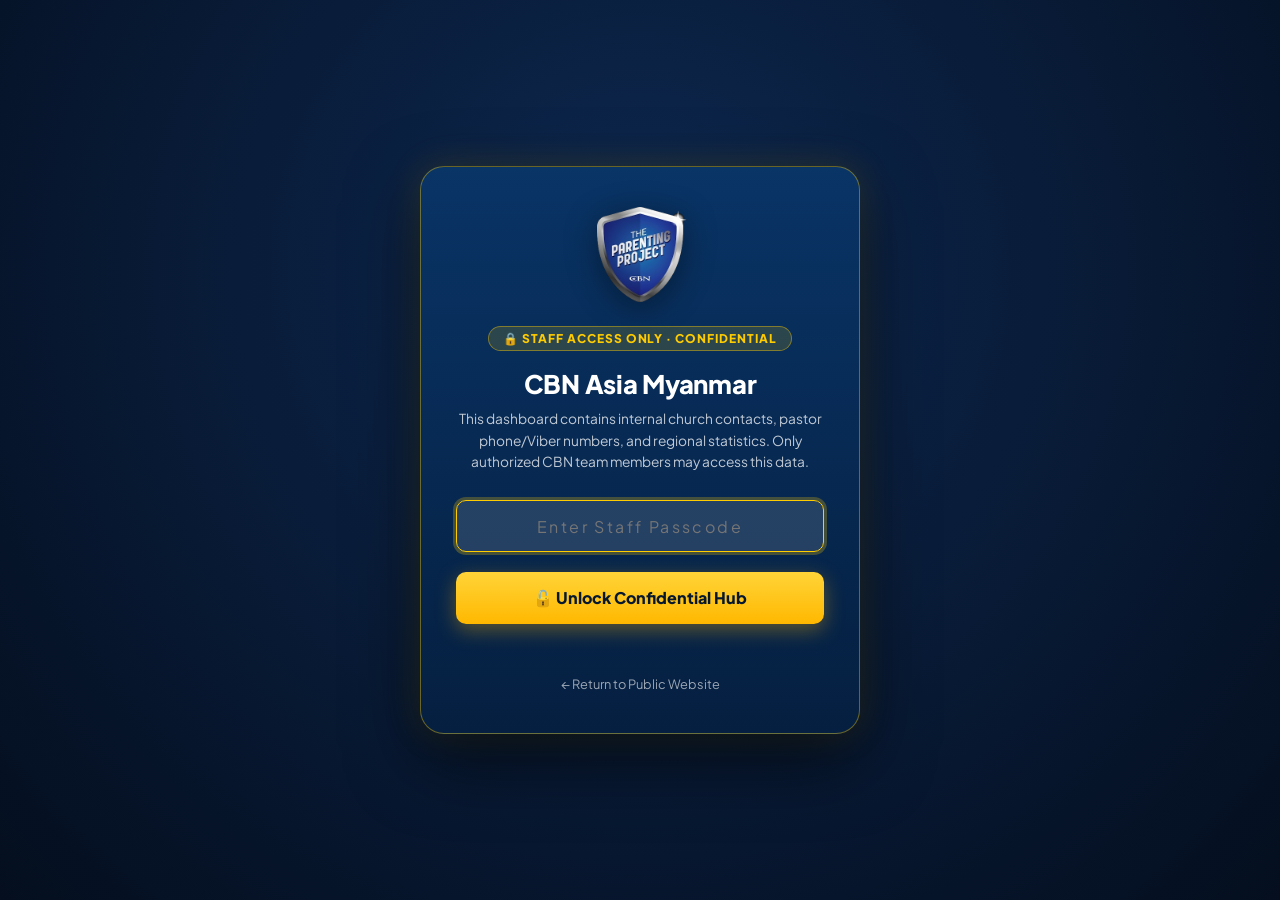
==== admin.html @ 57d32e14 "feat: complete Parenting Project Myanmar portal with in-page admin hub, content upload manager, and " ====
<!DOCTYPE html>
<html lang="en">
<head>
<meta charset="UTF-8"/>
<meta name="viewport" content="width=device-width,initial-scale=1.0"/>
<title>Staff Confidential Hub — The Parenting Project Myanmar</title>
<link rel="preconnect" href="https://fonts.googleapis.com"/>
<link rel="preconnect" href="https://fonts.gstatic.com" crossorigin/>
<link href="https://fonts.googleapis.com/css2?family=Plus+Jakarta+Sans:wght@400;500;600;700;800&family=Noto+Sans+Myanmar:wght@400;500;600;700&display=swap" rel="stylesheet"/>
<style>
*,*::before,*::after{box-sizing:border-box;margin:0;padding:0}
body{
  font-family:'Plus Jakarta Sans','Noto Sans Myanmar',sans-serif;
  background:#051329;
  color:#ffffff;
  min-height:100vh;
  display:flex;
  flex-direction:column;
}

/* =========================================
   STAFF SECURITY LOCK GATE
   ========================================= */
#auth-gate{
  position:fixed;
  inset:0;
  background:radial-gradient(circle at 50% 30%, #0d2850 0%, #040e1e 100%);
  z-index:99999;
  display:flex;
  align-items:center;
  justify-content:center;
  padding:1.5rem;
}
.gate-card{
  background:linear-gradient(180deg, #093466 0%, #051f40 100%);
  border:1px solid rgba(255, 204, 0, 0.4);
  border-radius:24px;
  max-width:440px;
  width:100%;
  padding:2.5rem 2.2rem;
  text-align:center;
  box-shadow:0 25px 70px rgba(0,0,0,0.6), 0 0 35px rgba(255,204,0,0.15);
  color:#fff;
}
.gate-shield{
  width:95px;
  height:auto;
  margin-bottom:1.25rem;
  filter:drop-shadow(0 6px 16px rgba(0,0,0,0.4));
}
.gate-badge{
  display:inline-block;
  background:rgba(255, 204, 0, 0.15);
  color:#ffcc00;
  border:1px solid rgba(255, 204, 0, 0.4);
  padding:4px 14px;
  border-radius:50px;
  font-size:0.75rem;
  font-weight:800;
  letter-spacing:0.08em;
  text-transform:uppercase;
  margin-bottom:1rem;
}
.gate-title{
  font-size:1.6rem;
  font-weight:800;
  margin-bottom:0.5rem;
  letter-spacing:-0.01em;
}
.gate-desc{
  font-size:0.86rem;
  color:rgba(255,255,255,0.75);
  line-height:1.55;
  margin-bottom:1.75rem;
}
.gate-input-wrap{
  position:relative;
  margin-bottom:1.25rem;
}
.gate-input{
  width:100%;
  padding:0.9rem 1.1rem;
  font-size:1rem;
  border-radius:10px;
  border:1.5px solid rgba(255,255,255,0.22);
  background:rgba(255,255,255,0.06);
  color:#fff;
  outline:none;
  text-align:center;
  font-family:inherit;
  letter-spacing:0.15em;
  transition:all .2s ease;
}
.gate-input:focus{
  border-color:#ffcc00;
  background:rgba(255,255,255,0.12);
  box-shadow:0 0 0 3px rgba(255,204,0,0.25);
}
.gate-btn{
  width:100%;
  padding:0.95rem;
  font-size:1rem;
  font-weight:800;
  background:#ffcc00;
  background:linear-gradient(180deg, #ffd438 0%, #ffb800 100%);
  color:#061830;
  border:none;
  border-radius:10px;
  cursor:pointer;
  transition:all .2s ease;
  box-shadow:0 6px 20px rgba(255,184,0,0.35);
  font-family:inherit;
}
.gate-btn:hover{
  background:linear-gradient(180deg, #ffe066 0%, #ffc400 100%);
  transform:translateY(-1.5px);
  box-shadow:0 8px 25px rgba(255,184,0,0.45);
}
.gate-err{
  color:#ff6b6b;
  font-size:0.82rem;
  font-weight:600;
  margin-top:0.85rem;
  min-height:1.2rem;
}
.gate-exit-link{
  display:inline-block;
  margin-top:1.2rem;
  color:rgba(255,255,255,0.6);
  font-size:0.8rem;
  text-decoration:none;
}
.gate-exit-link:hover{
  color:#fff;
  text-decoration:underline;
}

/* =========================================
   PROTECTED ADMIN DASHBOARD CONTENT
   ========================================= */
#admin-content{
  display:none;
  flex-direction:column;
  min-height:100vh;
}
#admin-content.active{
  display:flex;
}

/* Top Header */
.admin-nav{
  background:rgba(10, 37, 64, 0.95);
  backdrop-filter:blur(16px);
  border-bottom:1px solid rgba(255,255,255,0.12);
  padding:1rem 2rem;
  display:flex;
  align-items:center;
  justify-content:space-between;
  position:sticky;
  top:0;
  z-index:100;
}
.brand-left{
  display:flex;
  align-items:center;
  gap:14px;
}
.brand-logo{
  height:44px;
  width:auto;
  filter:drop-shadow(0 4px 10px rgba(0,0,0,0.3));
}
.brand-name{
  font-size:1.15rem;
  font-weight:800;
  letter-spacing:-0.01em;
}
.brand-tag{
  font-size:0.75rem;
  color:#ffcc00;
  text-transform:uppercase;
  letter-spacing:0.06em;
  font-weight:700;
}
.nav-actions{
  display:flex;
  align-items:center;
  gap:12px;
}
.btn{
  display:inline-flex;
  align-items:center;
  gap:8px;
  padding:0.6rem 1.15rem;
  font-size:0.88rem;
  font-weight:700;
  border-radius:8px;
  cursor:pointer;
  text-decoration:none;
  transition:all .2s ease;
  font-family:inherit;
  border:none;
}
.btn-gold{
  background:#ffcc00;
  color:#07162c;
  box-shadow:0 4px 15px rgba(245,168,0,0.3);
}
.btn-gold:hover{
  background:#ffd83b;
  transform:translateY(-1px);
}
.btn-outline{
  background:rgba(255,255,255,0.08);
  border:1px solid rgba(255,255,255,0.22);
  color:#fff;
}
.btn-outline:hover{
  background:rgba(255,255,255,0.15);
  border-color:#fff;
}
.btn-lock{
  background:rgba(255, 60, 60, 0.15);
  border:1px solid rgba(255, 60, 60, 0.4);
  color:#ff8585;
}
.btn-lock:hover{
  background:rgba(255, 60, 60, 0.3);
  color:#fff;
}

/* Security Notice Bar */
.confidential-bar{
  background:rgba(255, 193, 7, 0.08);
  border-bottom:1px solid rgba(255, 193, 7, 0.2);
  padding:0.6rem 2rem;
  font-size:0.8rem;
  color:#ffe082;
  display:flex;
  align-items:center;
  justify-content:space-between;
}

/* Container */
.main-wrap{
  flex:1;
  max-width:1440px;
  width:100%;
  margin:0 auto;
  padding:2rem;
}

/* KPI Banner */
.kpi-grid{
  display:grid;
  grid-template-columns:repeat(auto-fit, minmax(240px, 1fr));
  gap:1.25rem;
  margin-bottom:2rem;
}
.kpi-card{
  background:linear-gradient(180deg, rgba(14, 46, 85, 0.7) 0%, rgba(9, 32, 60, 0.85) 100%);
  border:1px solid rgba(255,255,255,0.14);
  border-radius:16px;
  padding:1.4rem 1.6rem;
  box-shadow:0 12px 30px rgba(0,0,0,0.25);
  position:relative;
  overflow:hidden;
}
.kpi-card::before{
  content:'';
  position:absolute;
  top:0;
  left:0;
  right:0;
  height:3px;
  background:linear-gradient(90deg, #ffcc00, #ff9000);
}
.kpi-lbl{
  font-size:0.82rem;
  color:rgba(255,255,255,0.7);
  font-weight:700;
  text-transform:uppercase;
  letter-spacing:0.04em;
  margin-bottom:0.4rem;
}
.kpi-val{
  font-size:2.2rem;
  font-weight:800;
  color:#fff;
  line-height:1.1;
}
.kpi-sub{
  font-size:0.8rem;
  color:#4cd964;
  margin-top:0.4rem;
  font-weight:600;
}

/* Table Toolbar */
.toolbar{
  background:rgba(14, 46, 85, 0.45);
  border:1px solid rgba(255,255,255,0.12);
  border-radius:14px;
  padding:1rem 1.25rem;
  display:flex;
  flex-wrap:wrap;
  align-items:center;
  justify-content:space-between;
  gap:1rem;
  margin-bottom:1.25rem;
}
.search-box{
  display:flex;
  align-items:center;
  gap:10px;
  background:rgba(255,255,255,0.08);
  border:1px solid rgba(255,255,255,0.18);
  border-radius:8px;
  padding:0.5rem 1rem;
  flex:1;
  min-width:280px;
  max-width:420px;
}
.search-box input{
  background:none;
  border:none;
  outline:none;
  color:#fff;
  font-size:0.9rem;
  width:100%;
  font-family:inherit;
}
.search-box input::placeholder{
  color:rgba(255,255,255,0.5);
}
.filter-select{
  background:#092b58;
  border:1px solid rgba(255,255,255,0.22);
  color:#fff;
  padding:0.55rem 1rem;
  border-radius:8px;
  font-size:0.88rem;
  font-family:inherit;
  outline:none;
}

/* Data Table */
.table-wrap{
  background:rgba(10, 35, 64, 0.6);
  border:1px solid rgba(255,255,255,0.14);
  border-radius:16px;
  overflow-x:auto;
  box-shadow:0 15px 40px rgba(0,0,0,0.3);
}
table{
  width:100%;
  border-collapse:collapse;
  text-align:left;
  font-size:0.88rem;
}
th{
  background:#071d37;
  color:#ffcc00;
  font-weight:700;
  padding:1rem 1.15rem;
  border-bottom:1px solid rgba(255,255,255,0.14);
  white-space:nowrap;
  font-size:0.8rem;
  text-transform:uppercase;
  letter-spacing:0.04em;
}
td{
  padding:0.95rem 1.15rem;
  border-bottom:1px solid rgba(255,255,255,0.08);
  color:rgba(255,255,255,0.9);
  vertical-align:middle;
}
tr:hover td{
  background:rgba(255,255,255,0.04);
}
.badge{
  display:inline-block;
  padding:4px 10px;
  border-radius:50px;
  font-size:0.75rem;
  font-weight:700;
  white-space:nowrap;
}
.badge-verified{
  background:rgba(76, 217, 100, 0.18);
  color:#4cd964;
  border:1px solid rgba(76, 217, 100, 0.4);
}
.badge-viber{
  background:rgba(115, 96, 242, 0.2);
  color:#b7aaff;
  border:1px solid rgba(115, 96, 242, 0.45);
}
.badge-scheduled{
  background:rgba(0, 163, 224, 0.2);
  color:#00c0f7;
  border:1px solid rgba(0, 163, 224, 0.4);
}
.badge-new{
  background:rgba(255, 149, 0, 0.18);
  color:#ffa21f;
  border:1px solid rgba(255, 149, 0, 0.4);
}
.badge-granted{
  background:rgba(40, 167, 69, 0.25);
  color:#2ecc71;
  border:1px solid rgba(46, 204, 113, 0.5);
  font-weight:800;
}
.badge-pending{
  background:rgba(255, 193, 7, 0.2);
  color:#ffc107;
  border:1px solid rgba(255, 193, 7, 0.45);
  font-weight:700;
}
.btn-xs{
  padding:4px 10px;
  font-size:0.75rem;
  font-weight:700;
  border-radius:6px;
  cursor:pointer;
  border:none;
  transition:all .2s ease;
  font-family:inherit;
}
.btn-grant{
  background:linear-gradient(180deg, #2ecc71 0%, #27ae60 100%);
  color:#fff;
  box-shadow:0 2px 8px rgba(46, 204, 113, 0.35);
}
.btn-grant:hover{
  background:linear-gradient(180deg, #34d677 0%, #2ecc71 100%);
  transform:scale(1.05);
}
.btn-revoke{
  background:rgba(231, 76, 60, 0.2);
  color:#ff7675;
  border:1px solid rgba(231, 76, 60, 0.5);
}
.btn-revoke:hover{
  background:rgba(231, 76, 60, 0.4);
  color:#fff;
  transform:scale(1.05);
}
/* Admin Tabs */
.admin-tabs{
  display:flex;
  gap:12px;
  margin-bottom:1.75rem;
  border-bottom:1px solid rgba(255,255,255,0.12);
  padding-bottom:0.75rem;
}
.admin-tab{
  background:rgba(255,255,255,0.06);
  border:1px solid rgba(255,255,255,0.14);
  color:rgba(255,255,255,0.7);
  padding:0.75rem 1.4rem;
  border-radius:10px;
  font-size:0.95rem;
  font-weight:700;
  cursor:pointer;
  transition:all .2s ease;
  font-family:inherit;
}
.admin-tab:hover{
  background:rgba(255,255,255,0.12);
  color:#fff;
}
.admin-tab.active{
  background:#ffcc00;
  color:#061830;
  border-color:#ffcc00;
  box-shadow:0 4px 15px rgba(255, 204, 0, 0.3);
}
/* Content Rule Cards */
.content-grid{
  display:grid;
  grid-template-columns:repeat(auto-fill, minmax(360px, 1fr));
  gap:1.25rem;
}
.content-card{
  background:linear-gradient(180deg, rgba(14, 46, 85, 0.75) 0%, rgba(9, 32, 60, 0.9) 100%);
  border:1px solid rgba(255,255,255,0.14);
  border-radius:14px;
  padding:1.25rem;
  box-shadow:0 8px 25px rgba(0,0,0,0.25);
  display:flex;
  flex-direction:column;
  justify-content:space-between;
}
.content-card-top{
  display:flex;
  align-items:flex-start;
  justify-content:space-between;
  margin-bottom:0.75rem;
}
.content-card-num{
  background:#ffcc00;
  color:#061830;
  font-weight:800;
  font-size:0.75rem;
  padding:3px 8px;
  border-radius:5px;
}
.content-card-title{
  font-size:1.05rem;
  font-weight:700;
  margin-bottom:0.35rem;
}
.content-card-my{
  font-size:0.85rem;
  color:rgba(255,255,255,0.7);
  margin-bottom:1rem;
  line-height:1.4;
}
.rule-select{
  width:100%;
  padding:0.6rem 0.8rem;
  background:#051a36;
  border:1.5px solid rgba(255,255,255,0.2);
  border-radius:8px;
  color:#fff;
  font-weight:600;
  font-size:0.88rem;
  margin-bottom:0.75rem;
  font-family:inherit;
  outline:none;
}
.rule-select:focus{
  border-color:#ffcc00;
}
.btn-save-rule{
  width:100%;
  padding:0.6rem;
  background:rgba(255,255,255,0.1);
  border:1px solid rgba(255,255,255,0.25);
  color:#fff;
  font-weight:700;
  font-size:0.82rem;
  border-radius:8px;
  cursor:pointer;
  transition:all .2s ease;
}
.btn-save-rule:hover{
  background:#ffcc00;
  color:#061830;
  border-color:#ffcc00;
}
.admin-toast{
  position:fixed;
  bottom:24px;
  right:24px;
  background:#093466;
  border:1px solid #ffcc00;
  color:#fff;
  padding:12px 20px;
  border-radius:10px;
  box-shadow:0 10px 30px rgba(0,0,0,0.5);
  z-index:999999;
  font-size:0.9rem;
  font-weight:600;
  opacity:0;
  pointer-events:none;
  transition:opacity .25s ease;
}
.admin-toast.show{
  opacity:1;
  pointer-events:auto;
}
.viber-link{
  display:inline-flex;
  align-items:center;
  gap:5px;
  color:#c7baff;
  text-decoration:none;
  font-weight:600;
}
.viber-link:hover{
  text-decoration:underline;
  color:#fff;
}
</style>
</head>
<body>

<!-- STAFF LOCK GATE -->
<div id="auth-gate">
  <div class="gate-card">
    <img src="official_logo.png" alt="The Parenting Project Shield Logo" class="gate-shield"/>
    <div>
      <span class="gate-badge">🔒 Staff Access Only · Confidential</span>
    </div>
    <h1 class="gate-title">CBN Asia Myanmar</h1>
    <p class="gate-desc">
      This dashboard contains internal church contacts, pastor phone/Viber numbers, and regional statistics. Only authorized CBN team members may access this data.
    </p>

    <form onsubmit="handleStaffLogin(event)">
      <div class="gate-input-wrap">
        <input type="password" id="staff-passcode" class="gate-input" placeholder="Enter Staff Passcode" required autocomplete="current-password" autofocus/>
      </div>
      <button type="submit" class="gate-btn" id="gate-btn">
        <span>🔓 Unlock Confidential Hub</span>
      </button>
      <div class="gate-err" id="gate-err"></div>
    </form>

    <a href="index.html" class="gate-exit-link">← Return to Public Website</a>
  </div>
</div>

<!-- PROTECTED CONTENT -->
<div id="admin-content">
  <header class="admin-nav">
    <div class="brand-left">
      <img src="official_logo.png" alt="The Parenting Project Logo" class="brand-logo"/>
      <div>
        <div class="brand-name">The Parenting Project · Myanmar</div>
        <div class="brand-tag">🔒 Internal Staff Facilitator Registry & Analytics</div>
      </div>
    </div>
    <div class="nav-actions">
      <a id="btn-dl-excel" href="The_Parenting_Project_Myanmar_Database.xlsx" class="btn btn-gold" download>
        <span>📥 Download Excel (.xlsx)</span>
      </a>
      <a id="btn-dl-csv" href="/api/registrations.csv" class="btn btn-outline" download="The_Parenting_Project_Myanmar_Confidential.csv">
        <span>📄 Download CSV</span>
      </a>
      <button type="button" class="btn btn-lock" onclick="staffLogout()">
        <span>🔒 Lock & Exit</span>
      </button>
    </div>
  </header>

  <div class="confidential-bar">
    <span>🛡️ <strong>CONFIDENTIAL MINISTRY DATA:</strong> For CBN Asia Myanmar internal coordination only. Do not share publicly.</span>
    <span id="current-user-tag">Session Active (CBN Staff)</span>
  </div>

  <main class="main-wrap">

    <!-- KPI Banner -->
    <section class="kpi-grid">
      <div class="kpi-card">
        <div class="kpi-lbl">Total Partner Churches</div>
        <div class="kpi-val" id="kpi-churches">--</div>
        <div class="kpi-sub">Across 10 Myanmar States & Regions</div>
      </div>
      <div class="kpi-card">
        <div class="kpi-lbl">Estimated Families Reach</div>
        <div class="kpi-val" id="kpi-families">--</div>
        <div class="kpi-sub">Curriculum materials prepared</div>
      </div>
      <div class="kpi-card">
        <div class="kpi-lbl">Viber Outreach Status</div>
        <div class="kpi-val" id="kpi-viber">--</div>
        <div class="kpi-sub">Active direct coordinator connections</div>
      </div>
      <div class="kpi-card">
        <div class="kpi-lbl">Active Curriculum Modules</div>
        <div class="kpi-val">11 Modules</div>
        <div class="kpi-sub">Burmese video lessons + guidebooks</div>
      </div>
    </section>

    <!-- Admin Navigation Tabs -->
    <div class="admin-tabs">
      <button class="admin-tab active" id="tab-users-btn" onclick="switchAdminTab('users')">
        👥 Church Registrations & Video Privileges
      </button>
      <button class="admin-tab" id="tab-content-btn" onclick="switchAdminTab('content')">
        🎬 Video Curriculum Access Rules (Paywall / Grant System)
      </button>
    </div>

    <!-- USERS & REGISTRATIONS VIEW -->
    <div id="users-tab-view">
      <!-- Table Toolbar -->
      <div class="toolbar">
        <div class="search-box">
          <svg style="width:18px;height:18px;fill:rgba(255,255,255,0.6)" viewBox="0 0 24 24"><path d="M15.5 14h-.79l-.28-.27A6.471 6.471 0 0 0 16 9.5 6.5 6.5 0 1 0 9.5 16c1.61 0 3.09-.59 4.23-1.57l.27.28v.79l5 4.99L20.49 19l-4.99-5zm-6 0C7.01 14 5 11.99 5 9.5S7.01 5 9.5 5 14 7.01 14 9.5 11.99 14 9.5 14z"/></svg>
          <input type="text" id="search-input" placeholder="Search by church, pastor, township, or Viber number..." oninput="filterData()"/>
        </div>

        <div style="display:flex;gap:10px">
          <select id="region-filter" class="filter-select" onchange="filterData()">
            <option value="">All Regions / States</option>
            <option value="Yangon">Yangon</option>
            <option value="Mandalay">Mandalay</option>
            <option value="Shan">Shan State</option>
            <option value="Chin">Chin State</option>
            <option value="Kachin">Kachin State</option>
            <option value="Ayeyarwady">Ayeyarwady</option>
            <option value="Sagaing">Sagaing</option>
            <option value="Bago">Bago</option>
            <option value="Kayin">Kayin State</option>
            <option value="Mon">Mon State</option>
          </select>

          <select id="status-filter" class="filter-select" onchange="filterData()">
            <option value="">All Statuses</option>
            <option value="Verified">Verified</option>
            <option value="Contacted via Viber">Contacted via Viber</option>
            <option value="Training Scheduled">Training Scheduled</option>
            <option value="New Registration">New Registration</option>
          </select>

          <select id="access-filter" class="filter-select" onchange="filterData()">
            <option value="">All Video Privileges</option>
            <option value="granted">Full Video Access</option>
            <option value="pending">Restricted Access</option>
          </select>
        </div>
      </div>

      <!-- Data Table -->
      <div class="table-wrap">
        <table>
          <thead>
            <tr>
              <th>Reg ID</th>
              <th>Date</th>
              <th>Church / School Name</th>
              <th>Region</th>
              <th>City / Township</th>
              <th>Denomination</th>
              <th>Lead Pastor / Coordinator</th>
              <th>Official Email</th>
              <th>Phone / Viber</th>
              <th>Families</th>
              <th>Status</th>
              <th>Video Access</th>
            </tr>
          </thead>
          <tbody id="table-body">
            <!-- Populated by JS -->
          </tbody>
        </table>
      </div>
    </div>

    <!-- CONTENT ACCESS RULES VIEW -->
    <div id="content-tab-view" style="display:none">
      <div style="background:rgba(14, 46, 85, 0.55);border:1px solid rgba(255,204,0,0.3);border-radius:14px;padding:1.4rem;margin-bottom:1.5rem">
        <h2 style="font-size:1.25rem;font-weight:800;color:#ffcc00;margin-bottom:0.4rem">🎬 Curriculum Movie Permission Controls</h2>
        <p style="font-size:0.88rem;color:rgba(255,255,255,0.8);line-height:1.5">
          Configure which video modules can be watched freely as public samples, and which require explicit Admin Approval (Paywall/Grant System). Users who are not granted access will see a locked gate requiring CBN partnership verification.
        </p>
      </div>

      <div id="content-rules-grid" class="content-grid">
        <!-- Populated by JS -->
      </div>
    </div>

  </main>
</div>

<!-- Floating Toast -->
<div id="admin-toast" class="admin-toast"></div>

<script>
let allData = [];
let contentRules = {};
let staffToken = sessionStorage.getItem('cbn_staff_pass') || '';
let currentTab = 'users';

function showToast(msg, isSuccess = true) {
  const toast = document.getElementById('admin-toast');
  toast.innerHTML = (isSuccess ? '✅ ' : '⚠️ ') + msg;
  toast.style.borderColor = isSuccess ? '#ffcc00' : '#ff6b6b';
  toast.classList.add('show');
  setTimeout(() => toast.classList.remove('show'), 3500);
}

function switchAdminTab(tab) {
  currentTab = tab;
  document.getElementById('tab-users-btn').classList.toggle('active', tab === 'users');
  document.getElementById('tab-content-btn').classList.toggle('active', tab === 'content');
  document.getElementById('users-tab-view').style.display = tab === 'users' ? 'block' : 'none';
  document.getElementById('content-tab-view').style.display = tab === 'content' ? 'block' : 'none';

  if (tab === 'content') {
    loadContentRules();
  }
}

async function handleStaffLogin(e) {
  if (e) e.preventDefault();
  const input = document.getElementById('staff-passcode');
  const err = document.getElementById('gate-err');
  const btn = document.getElementById('gate-btn');
  const code = input.value.trim();

  err.textContent = '';
  btn.disabled = true;
  btn.innerHTML = '<span>Verifying credentials...</span>';

  try {
    const res = await fetch('/api/admin-auth', {
      method: 'POST',
      headers: { 'Content-Type': 'application/json' },
      body: JSON.stringify({ passcode: code })
    });

    const data = await res.json();
    if (res.ok && data.token) {
      staffToken = data.token;
      sessionStorage.setItem('cbn_staff_pass', staffToken);
      unlockDashboard();
    } else {
      err.textContent = '❌ ' + (data.error || 'Incorrect passcode. Access Denied.');
      input.value = '';
      input.focus();
    }
  } catch (errNet) {
    err.textContent = '⚠️ Network error communicating with secure server.';
  } finally {
    btn.disabled = false;
    btn.innerHTML = '<span>🔓 Unlock Confidential Hub</span>';
  }
}

function unlockDashboard() {
  document.getElementById('auth-gate').style.display = 'none';
  const content = document.getElementById('admin-content');
  content.classList.add('active');

  // Update secure download links
  const dlExcel = document.getElementById('btn-dl-excel');
  if (dlExcel) dlExcel.href = `The_Parenting_Project_Myanmar_Database.xlsx?key=${encodeURIComponent(staffToken)}`;
  const dlCsv = document.getElementById('btn-dl-csv');
  if (dlCsv) dlCsv.href = `/api/registrations.csv?key=${encodeURIComponent(staffToken)}`;

  loadData();
  loadContentRules();
}

function staffLogout() {
  sessionStorage.removeItem('cbn_staff_pass');
  staffToken = '';
  document.cookie = 'staff_auth=; Max-Age=0; path=/;';
  window.location.reload();
}

async function loadData() {
  try {
    const res = await fetch('/api/registrations.json', {
      headers: { 'X-Staff-Auth': staffToken }
    });
    if (!res.ok) {
      if (res.status === 403) {
        staffLogout();
        return;
      }
      throw new Error('HTTP ' + res.status);
    }
    allData = await res.json();
    renderKPIs(allData);
    renderTable(allData);
  } catch(e) {
    console.error("Fetch error:", e);
    const tbody = document.getElementById('table-body');
    tbody.innerHTML = `<tr><td colspan="12" style="text-align:center;padding:2rem;color:#ff8585">Error loading confidential data: ${e.message}</td></tr>`;
  }
}

async function loadContentRules() {
  try {
    const res = await fetch('/api/content-rules');
    if (res.ok) {
      contentRules = await res.json();
      renderContentRules();
    }
  } catch(e) {
    console.error("Content rules error:", e);
  }
}

function renderKPIs(list) {
  document.getElementById('kpi-churches').textContent = list.length + " Churches";
  let viberCount = list.filter(x => x.status && (x.status.includes('Viber') || x.status.includes('Verified'))).length;
  document.getElementById('kpi-viber').textContent = (viberCount || Math.round(list.length * 0.7)) + " Connected";
  document.getElementById('kpi-families').textContent = (list.length * 35) + "+ Families";
}

function renderTable(list) {
  const tbody = document.getElementById('table-body');
  if (!list.length) {
    tbody.innerHTML = `<tr><td colspan="12" style="text-align:center;padding:2rem;color:rgba(255,255,255,0.6)">No churches found matching search criteria.</td></tr>`;
    return;
  }

  tbody.innerHTML = list.map(item => {
    let badgeClass = 'badge-new';
    if (item.status && item.status.includes('Verified')) badgeClass = 'badge-verified';
    else if (item.status === 'Contacted via Viber') badgeClass = 'badge-viber';
    else if (item.status === 'Training Scheduled') badgeClass = 'badge-scheduled';

    const cleanPhone = (item.phone || '').replace(/[^0-9+]/g, '');
    const isGranted = !!item.isGranted;

    return `
      <tr>
        <td style="font-weight:700;color:#ffcc00">${item.regId}</td>
        <td style="white-space:nowrap;font-size:0.8rem;color:rgba(255,255,255,0.7)">${item.timestamp}</td>
        <td>
          <strong>${item.churchName}</strong>
          <div style="font-size:0.75rem;color:rgba(255,255,255,0.5)">${item.denom || ''}</div>
        </td>
        <td><span style="background:rgba(255,255,255,0.08);padding:3px 8px;border-radius:4px;font-size:0.8rem">${item.region}</span></td>
        <td>${item.city}</td>
        <td>👤 <strong>${item.coordName}</strong></td>
        <td><a href="mailto:${item.email}" style="color:#64b5f6;text-decoration:none">${item.email}</a></td>
        <td>
          <a href="viber://chat?number=${encodeURIComponent(cleanPhone)}" class="viber-link" title="Open Viber Chat">
            <span>💬</span>
            <span>${item.phone}</span>
          </a>
        </td>
        <td style="white-space:nowrap">${item.fam}</td>
        <td><span class="badge ${badgeClass}">${item.status}</span></td>
        <td style="white-space:nowrap">
          ${isGranted 
            ? `<div style="display:flex;align-items:center;gap:6px">
                 <span class="badge badge-granted">🟢 Granted</span>
                 <button type="button" class="btn-xs btn-revoke" onclick="toggleUserAccess('${encodeURIComponent(item.email)}', false)">Revoke</button>
               </div>`
            : `<div style="display:flex;align-items:center;gap:6px">
                 <span class="badge badge-pending">⏳ Restricted</span>
                 <button type="button" class="btn-xs btn-grant" onclick="toggleUserAccess('${encodeURIComponent(item.email)}', true)">Grant Full</button>
               </div>`
          }
        </td>
      </tr>
    `;
  }).join('');
}

async function toggleUserAccess(encodedEmail, grant) {
  const email = decodeURIComponent(encodedEmail);
  try {
    const res = await fetch('/api/admin/toggle-user-access', {
      method: 'POST',
      headers: {
        'Content-Type': 'application/json',
        'X-Staff-Auth': staffToken
      },
      body: JSON.stringify({ email: email, grant: grant })
    });
    const data = await res.json();
    if (res.ok) {
      showToast(`${grant ? 'Granted Full Access' : 'Revoked Access'} for ${email}`);
      loadData();
    } else {
      showToast(data.error || 'Failed to update access', false);
    }
  } catch(e) {
    showToast('Network error: ' + e.message, false);
  }
}

function renderContentRules() {
  const grid = document.getElementById('content-rules-grid');
  if (!grid) return;

  const modules = Object.keys(contentRules).sort((a,b) => parseInt(a) - parseInt(b));
  grid.innerHTML = modules.map(id => {
    const item = contentRules[id];
    const isFree = item.access === 'free';
    return `
      <div class="content-card">
        <div>
          <div class="content-card-top">
            <span class="content-card-num">Module ${id}</span>
            <span class="badge ${isFree ? 'badge-verified' : 'badge-granted'}">${isFree ? '🌐 Public Free Preview' : '🔒 Admin-Granted Only'}</span>
          </div>
          <div class="content-card-title">${item.title}</div>
          <div class="content-card-my">${item.myTitle}</div>
        </div>
        <div>
          <label style="display:block;font-size:0.75rem;color:rgba(255,255,255,0.6);margin-bottom:6px;font-weight:700;text-transform:uppercase">Access Requirement</label>
          <select id="rule-select-${id}" class="rule-select">
            <option value="free" ${isFree ? 'selected' : ''}>🌐 Free Sample (Anyone can watch)</option>
            <option value="granted" ${!isFree ? 'selected' : ''}>🔒 Admin-Granted Partner Churches Only</option>
          </select>
          <button type="button" class="btn-save-rule" onclick="saveContentRule('${id}')">💾 Save Module ${id} Rule</button>
        </div>
      </div>
    `;
  }).join('');
}

async function saveContentRule(id) {
  const select = document.getElementById(`rule-select-${id}`);
  const access = select.value;
  try {
    const res = await fetch('/api/admin/update-content-rule', {
      method: 'POST',
      headers: {
        'Content-Type': 'application/json',
        'X-Staff-Auth': staffToken
      },
      body: JSON.stringify({ moduleId: id, access: access })
    });
    const data = await res.json();
    if (res.ok) {
      showToast(`Module ${id} access set to: ${access.toUpperCase()}`);
      loadContentRules();
    } else {
      showToast(data.error || 'Failed to update rule', false);
    }
  } catch(e) {
    showToast('Network error: ' + e.message, false);
  }
}

function filterData() {
  const q = document.getElementById('search-input').value.toLowerCase();
  const reg = document.getElementById('region-filter').value;
  const stat = document.getElementById('status-filter').value;
  const acc = document.getElementById('access-filter').value;

  const filtered = allData.filter(item => {
    const mQ = !q || 
      item.churchName.toLowerCase().includes(q) ||
      item.coordName.toLowerCase().includes(q) ||
      item.city.toLowerCase().includes(q) ||
      item.phone.toLowerCase().includes(q);
    const mReg = !reg || item.region === reg;
    const mStat = !stat || (item.status && item.status.includes(stat));
    const mAcc = !acc || (acc === 'granted' ? !!item.isGranted : !item.isGranted);
    return mQ && mReg && mStat && mAcc;
  });

  renderTable(filtered);
}

// Auto-check if already unlocked this session
document.addEventListener('DOMContentLoaded', () => {
  if (staffToken) {
    unlockDashboard();
  }
});
</script>
</body>
</html>
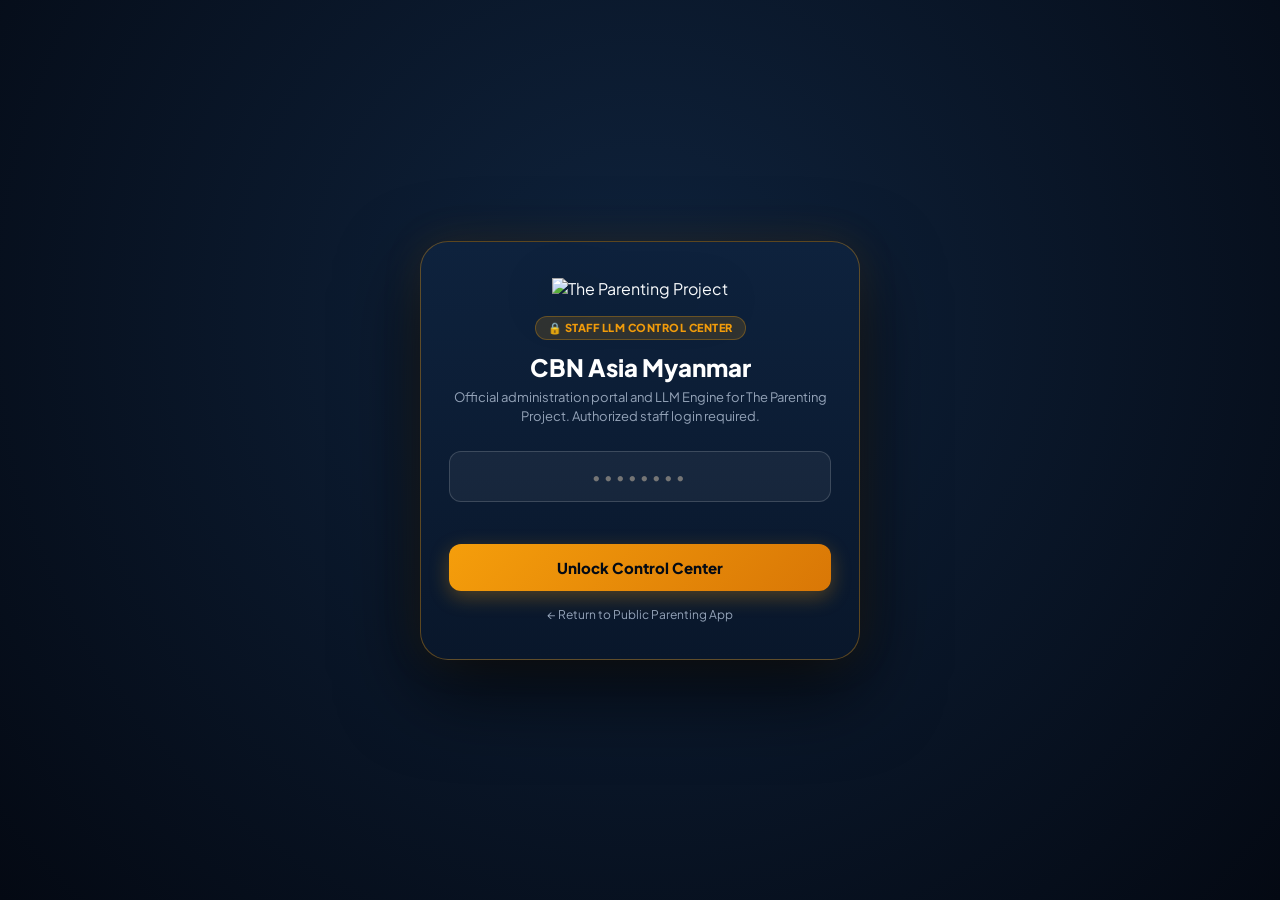
==== commit 263ce015: "feat: add Event Announcement slot to LLM Engine and Admin Control Center with live sync" ====
--- a/admin.html
+++ b/admin.html
@@ -2,1051 +2,2187 @@
 <html lang="en">
 <head>
 <meta charset="UTF-8"/>
-<meta name="viewport" content="width=device-width,initial-scale=1.0"/>
-<title>Staff Confidential Hub — The Parenting Project Myanmar</title>
+<meta name="viewport" content="width=device-width, initial-scale=1.0"/>
+<title>Admin Control Center & LLM Engine — The Parenting Project Myanmar</title>
 <link rel="preconnect" href="https://fonts.googleapis.com"/>
 <link rel="preconnect" href="https://fonts.gstatic.com" crossorigin/>
 <link href="https://fonts.googleapis.com/css2?family=Plus+Jakarta+Sans:wght@400;500;600;700;800&family=Noto+Sans+Myanmar:wght@400;500;600;700&display=swap" rel="stylesheet"/>
 <style>
-*,*::before,*::after{box-sizing:border-box;margin:0;padding:0}
-body{
-  font-family:'Plus Jakarta Sans','Noto Sans Myanmar',sans-serif;
-  background:#051329;
-  color:#ffffff;
-  min-height:100vh;
-  display:flex;
-  flex-direction:column;
-}
-
-/* =========================================
-   STAFF SECURITY LOCK GATE
-   ========================================= */
-#auth-gate{
-  position:fixed;
-  inset:0;
-  background:radial-gradient(circle at 50% 30%, #0d2850 0%, #040e1e 100%);
-  z-index:99999;
-  display:flex;
-  align-items:center;
-  justify-content:center;
-  padding:1.5rem;
-}
-.gate-card{
-  background:linear-gradient(180deg, #093466 0%, #051f40 100%);
-  border:1px solid rgba(255, 204, 0, 0.4);
-  border-radius:24px;
-  max-width:440px;
-  width:100%;
-  padding:2.5rem 2.2rem;
-  text-align:center;
-  box-shadow:0 25px 70px rgba(0,0,0,0.6), 0 0 35px rgba(255,204,0,0.15);
-  color:#fff;
-}
-.gate-shield{
-  width:95px;
-  height:auto;
-  margin-bottom:1.25rem;
-  filter:drop-shadow(0 6px 16px rgba(0,0,0,0.4));
-}
-.gate-badge{
-  display:inline-block;
-  background:rgba(255, 204, 0, 0.15);
-  color:#ffcc00;
-  border:1px solid rgba(255, 204, 0, 0.4);
-  padding:4px 14px;
-  border-radius:50px;
-  font-size:0.75rem;
-  font-weight:800;
-  letter-spacing:0.08em;
-  text-transform:uppercase;
-  margin-bottom:1rem;
-}
-.gate-title{
-  font-size:1.6rem;
-  font-weight:800;
-  margin-bottom:0.5rem;
-  letter-spacing:-0.01em;
-}
-.gate-desc{
-  font-size:0.86rem;
-  color:rgba(255,255,255,0.75);
-  line-height:1.55;
-  margin-bottom:1.75rem;
-}
-.gate-input-wrap{
-  position:relative;
-  margin-bottom:1.25rem;
-}
-.gate-input{
-  width:100%;
-  padding:0.9rem 1.1rem;
-  font-size:1rem;
-  border-radius:10px;
-  border:1.5px solid rgba(255,255,255,0.22);
-  background:rgba(255,255,255,0.06);
-  color:#fff;
-  outline:none;
-  text-align:center;
-  font-family:inherit;
-  letter-spacing:0.15em;
-  transition:all .2s ease;
-}
-.gate-input:focus{
-  border-color:#ffcc00;
-  background:rgba(255,255,255,0.12);
-  box-shadow:0 0 0 3px rgba(255,204,0,0.25);
-}
-.gate-btn{
-  width:100%;
-  padding:0.95rem;
-  font-size:1rem;
-  font-weight:800;
-  background:#ffcc00;
-  background:linear-gradient(180deg, #ffd438 0%, #ffb800 100%);
-  color:#061830;
-  border:none;
-  border-radius:10px;
-  cursor:pointer;
-  transition:all .2s ease;
-  box-shadow:0 6px 20px rgba(255,184,0,0.35);
-  font-family:inherit;
-}
-.gate-btn:hover{
-  background:linear-gradient(180deg, #ffe066 0%, #ffc400 100%);
-  transform:translateY(-1.5px);
-  box-shadow:0 8px 25px rgba(255,184,0,0.45);
-}
-.gate-err{
-  color:#ff6b6b;
-  font-size:0.82rem;
-  font-weight:600;
-  margin-top:0.85rem;
-  min-height:1.2rem;
-}
-.gate-exit-link{
-  display:inline-block;
-  margin-top:1.2rem;
-  color:rgba(255,255,255,0.6);
-  font-size:0.8rem;
-  text-decoration:none;
-}
-.gate-exit-link:hover{
-  color:#fff;
-  text-decoration:underline;
-}
-
-/* =========================================
-   PROTECTED ADMIN DASHBOARD CONTENT
-   ========================================= */
-#admin-content{
-  display:none;
-  flex-direction:column;
-  min-height:100vh;
-}
-#admin-content.active{
-  display:flex;
-}
-
-/* Top Header */
-.admin-nav{
-  background:rgba(10, 37, 64, 0.95);
-  backdrop-filter:blur(16px);
-  border-bottom:1px solid rgba(255,255,255,0.12);
-  padding:1rem 2rem;
-  display:flex;
-  align-items:center;
-  justify-content:space-between;
-  position:sticky;
-  top:0;
-  z-index:100;
-}
-.brand-left{
-  display:flex;
-  align-items:center;
-  gap:14px;
-}
-.brand-logo{
-  height:44px;
-  width:auto;
-  filter:drop-shadow(0 4px 10px rgba(0,0,0,0.3));
-}
-.brand-name{
-  font-size:1.15rem;
-  font-weight:800;
-  letter-spacing:-0.01em;
-}
-.brand-tag{
-  font-size:0.75rem;
-  color:#ffcc00;
-  text-transform:uppercase;
-  letter-spacing:0.06em;
-  font-weight:700;
-}
-.nav-actions{
-  display:flex;
-  align-items:center;
-  gap:12px;
-}
-.btn{
-  display:inline-flex;
-  align-items:center;
-  gap:8px;
-  padding:0.6rem 1.15rem;
-  font-size:0.88rem;
-  font-weight:700;
-  border-radius:8px;
-  cursor:pointer;
-  text-decoration:none;
-  transition:all .2s ease;
-  font-family:inherit;
-  border:none;
-}
-.btn-gold{
-  background:#ffcc00;
-  color:#07162c;
-  box-shadow:0 4px 15px rgba(245,168,0,0.3);
-}
-.btn-gold:hover{
-  background:#ffd83b;
-  transform:translateY(-1px);
-}
-.btn-outline{
-  background:rgba(255,255,255,0.08);
-  border:1px solid rgba(255,255,255,0.22);
-  color:#fff;
-}
-.btn-outline:hover{
-  background:rgba(255,255,255,0.15);
-  border-color:#fff;
-}
-.btn-lock{
-  background:rgba(255, 60, 60, 0.15);
-  border:1px solid rgba(255, 60, 60, 0.4);
-  color:#ff8585;
-}
-.btn-lock:hover{
-  background:rgba(255, 60, 60, 0.3);
-  color:#fff;
-}
-
-/* Security Notice Bar */
-.confidential-bar{
-  background:rgba(255, 193, 7, 0.08);
-  border-bottom:1px solid rgba(255, 193, 7, 0.2);
-  padding:0.6rem 2rem;
-  font-size:0.8rem;
-  color:#ffe082;
-  display:flex;
-  align-items:center;
-  justify-content:space-between;
-}
-
-/* Container */
-.main-wrap{
-  flex:1;
-  max-width:1440px;
-  width:100%;
-  margin:0 auto;
-  padding:2rem;
-}
-
-/* KPI Banner */
-.kpi-grid{
-  display:grid;
-  grid-template-columns:repeat(auto-fit, minmax(240px, 1fr));
-  gap:1.25rem;
-  margin-bottom:2rem;
-}
-.kpi-card{
-  background:linear-gradient(180deg, rgba(14, 46, 85, 0.7) 0%, rgba(9, 32, 60, 0.85) 100%);
-  border:1px solid rgba(255,255,255,0.14);
-  border-radius:16px;
-  padding:1.4rem 1.6rem;
-  box-shadow:0 12px 30px rgba(0,0,0,0.25);
-  position:relative;
-  overflow:hidden;
-}
-.kpi-card::before{
-  content:'';
-  position:absolute;
-  top:0;
-  left:0;
-  right:0;
-  height:3px;
-  background:linear-gradient(90deg, #ffcc00, #ff9000);
-}
-.kpi-lbl{
-  font-size:0.82rem;
-  color:rgba(255,255,255,0.7);
-  font-weight:700;
-  text-transform:uppercase;
-  letter-spacing:0.04em;
-  margin-bottom:0.4rem;
-}
-.kpi-val{
-  font-size:2.2rem;
-  font-weight:800;
-  color:#fff;
-  line-height:1.1;
-}
-.kpi-sub{
-  font-size:0.8rem;
-  color:#4cd964;
-  margin-top:0.4rem;
-  font-weight:600;
-}
-
-/* Table Toolbar */
-.toolbar{
-  background:rgba(14, 46, 85, 0.45);
-  border:1px solid rgba(255,255,255,0.12);
-  border-radius:14px;
-  padding:1rem 1.25rem;
-  display:flex;
-  flex-wrap:wrap;
-  align-items:center;
-  justify-content:space-between;
-  gap:1rem;
-  margin-bottom:1.25rem;
-}
-.search-box{
-  display:flex;
-  align-items:center;
-  gap:10px;
-  background:rgba(255,255,255,0.08);
-  border:1px solid rgba(255,255,255,0.18);
-  border-radius:8px;
-  padding:0.5rem 1rem;
-  flex:1;
-  min-width:280px;
-  max-width:420px;
-}
-.search-box input{
-  background:none;
-  border:none;
-  outline:none;
-  color:#fff;
-  font-size:0.9rem;
-  width:100%;
-  font-family:inherit;
-}
-.search-box input::placeholder{
-  color:rgba(255,255,255,0.5);
-}
-.filter-select{
-  background:#092b58;
-  border:1px solid rgba(255,255,255,0.22);
-  color:#fff;
-  padding:0.55rem 1rem;
-  border-radius:8px;
-  font-size:0.88rem;
-  font-family:inherit;
-  outline:none;
-}
-
-/* Data Table */
-.table-wrap{
-  background:rgba(10, 35, 64, 0.6);
-  border:1px solid rgba(255,255,255,0.14);
-  border-radius:16px;
-  overflow-x:auto;
-  box-shadow:0 15px 40px rgba(0,0,0,0.3);
-}
-table{
-  width:100%;
-  border-collapse:collapse;
-  text-align:left;
-  font-size:0.88rem;
-}
-th{
-  background:#071d37;
-  color:#ffcc00;
-  font-weight:700;
-  padding:1rem 1.15rem;
-  border-bottom:1px solid rgba(255,255,255,0.14);
-  white-space:nowrap;
-  font-size:0.8rem;
-  text-transform:uppercase;
-  letter-spacing:0.04em;
-}
-td{
-  padding:0.95rem 1.15rem;
-  border-bottom:1px solid rgba(255,255,255,0.08);
-  color:rgba(255,255,255,0.9);
-  vertical-align:middle;
-}
-tr:hover td{
-  background:rgba(255,255,255,0.04);
-}
-.badge{
-  display:inline-block;
-  padding:4px 10px;
-  border-radius:50px;
-  font-size:0.75rem;
-  font-weight:700;
-  white-space:nowrap;
-}
-.badge-verified{
-  background:rgba(76, 217, 100, 0.18);
-  color:#4cd964;
-  border:1px solid rgba(76, 217, 100, 0.4);
-}
-.badge-viber{
-  background:rgba(115, 96, 242, 0.2);
-  color:#b7aaff;
-  border:1px solid rgba(115, 96, 242, 0.45);
-}
-.badge-scheduled{
-  background:rgba(0, 163, 224, 0.2);
-  color:#00c0f7;
-  border:1px solid rgba(0, 163, 224, 0.4);
-}
-.badge-new{
-  background:rgba(255, 149, 0, 0.18);
-  color:#ffa21f;
-  border:1px solid rgba(255, 149, 0, 0.4);
-}
-.badge-granted{
-  background:rgba(40, 167, 69, 0.25);
-  color:#2ecc71;
-  border:1px solid rgba(46, 204, 113, 0.5);
-  font-weight:800;
-}
-.badge-pending{
-  background:rgba(255, 193, 7, 0.2);
-  color:#ffc107;
-  border:1px solid rgba(255, 193, 7, 0.45);
-  font-weight:700;
-}
-.btn-xs{
-  padding:4px 10px;
-  font-size:0.75rem;
-  font-weight:700;
-  border-radius:6px;
-  cursor:pointer;
-  border:none;
-  transition:all .2s ease;
-  font-family:inherit;
-}
-.btn-grant{
-  background:linear-gradient(180deg, #2ecc71 0%, #27ae60 100%);
-  color:#fff;
-  box-shadow:0 2px 8px rgba(46, 204, 113, 0.35);
-}
-.btn-grant:hover{
-  background:linear-gradient(180deg, #34d677 0%, #2ecc71 100%);
-  transform:scale(1.05);
-}
-.btn-revoke{
-  background:rgba(231, 76, 60, 0.2);
-  color:#ff7675;
-  border:1px solid rgba(231, 76, 60, 0.5);
-}
-.btn-revoke:hover{
-  background:rgba(231, 76, 60, 0.4);
-  color:#fff;
-  transform:scale(1.05);
-}
-/* Admin Tabs */
-.admin-tabs{
-  display:flex;
-  gap:12px;
-  margin-bottom:1.75rem;
-  border-bottom:1px solid rgba(255,255,255,0.12);
-  padding-bottom:0.75rem;
-}
-.admin-tab{
-  background:rgba(255,255,255,0.06);
-  border:1px solid rgba(255,255,255,0.14);
-  color:rgba(255,255,255,0.7);
-  padding:0.75rem 1.4rem;
-  border-radius:10px;
-  font-size:0.95rem;
-  font-weight:700;
-  cursor:pointer;
-  transition:all .2s ease;
-  font-family:inherit;
-}
-.admin-tab:hover{
-  background:rgba(255,255,255,0.12);
-  color:#fff;
-}
-.admin-tab.active{
-  background:#ffcc00;
-  color:#061830;
-  border-color:#ffcc00;
-  box-shadow:0 4px 15px rgba(255, 204, 0, 0.3);
-}
-/* Content Rule Cards */
-.content-grid{
-  display:grid;
-  grid-template-columns:repeat(auto-fill, minmax(360px, 1fr));
-  gap:1.25rem;
-}
-.content-card{
-  background:linear-gradient(180deg, rgba(14, 46, 85, 0.75) 0%, rgba(9, 32, 60, 0.9) 100%);
-  border:1px solid rgba(255,255,255,0.14);
-  border-radius:14px;
-  padding:1.25rem;
-  box-shadow:0 8px 25px rgba(0,0,0,0.25);
-  display:flex;
-  flex-direction:column;
-  justify-content:space-between;
-}
-.content-card-top{
-  display:flex;
-  align-items:flex-start;
-  justify-content:space-between;
-  margin-bottom:0.75rem;
-}
-.content-card-num{
-  background:#ffcc00;
-  color:#061830;
-  font-weight:800;
-  font-size:0.75rem;
-  padding:3px 8px;
-  border-radius:5px;
-}
-.content-card-title{
-  font-size:1.05rem;
-  font-weight:700;
-  margin-bottom:0.35rem;
-}
-.content-card-my{
-  font-size:0.85rem;
-  color:rgba(255,255,255,0.7);
-  margin-bottom:1rem;
-  line-height:1.4;
-}
-.rule-select{
-  width:100%;
-  padding:0.6rem 0.8rem;
-  background:#051a36;
-  border:1.5px solid rgba(255,255,255,0.2);
-  border-radius:8px;
-  color:#fff;
-  font-weight:600;
-  font-size:0.88rem;
-  margin-bottom:0.75rem;
-  font-family:inherit;
-  outline:none;
-}
-.rule-select:focus{
-  border-color:#ffcc00;
-}
-.btn-save-rule{
-  width:100%;
-  padding:0.6rem;
-  background:rgba(255,255,255,0.1);
-  border:1px solid rgba(255,255,255,0.25);
-  color:#fff;
-  font-weight:700;
-  font-size:0.82rem;
-  border-radius:8px;
-  cursor:pointer;
-  transition:all .2s ease;
-}
-.btn-save-rule:hover{
-  background:#ffcc00;
-  color:#061830;
-  border-color:#ffcc00;
-}
-.admin-toast{
-  position:fixed;
-  bottom:24px;
-  right:24px;
-  background:#093466;
-  border:1px solid #ffcc00;
-  color:#fff;
-  padding:12px 20px;
-  border-radius:10px;
-  box-shadow:0 10px 30px rgba(0,0,0,0.5);
-  z-index:999999;
-  font-size:0.9rem;
-  font-weight:600;
-  opacity:0;
-  pointer-events:none;
-  transition:opacity .25s ease;
-}
-.admin-toast.show{
-  opacity:1;
-  pointer-events:auto;
-}
-.viber-link{
-  display:inline-flex;
-  align-items:center;
-  gap:5px;
-  color:#c7baff;
-  text-decoration:none;
-  font-weight:600;
-}
-.viber-link:hover{
-  text-decoration:underline;
-  color:#fff;
-}
+  :root {
+    --bg-base: #060E1A;
+    --bg-surface: #0B1728;
+    --bg-surface-elevated: #11223B;
+    --border-subtle: rgba(255, 255, 255, 0.08);
+    --border-focus: #F59E0B;
+    --primary: #0284C7;
+    --primary-light: #38BDF8;
+    --gold: #F59E0B;
+    --gold-light: #FDE68A;
+    --emerald: #10B981;
+    --emerald-light: #A7F3D0;
+    --ruby: #EF4444;
+    --text-main: #F8FAFC;
+    --text-muted: #94A3B8;
+  }
+  * { box-sizing: border-box; margin: 0; padding: 0; }
+  body {
+    background: var(--bg-base);
+    color: var(--text-main);
+    font-family: 'Plus Jakarta Sans', 'Noto Sans Myanmar', sans-serif;
+    min-height: 100vh;
+    display: flex;
+    flex-direction: column;
+    overflow-x: hidden;
+  }
+
+  /* ========================================================
+     1. SECURITY PASSCODE GATE
+     ======================================================== */
+  #admin-auth-gate {
+    position: fixed;
+    inset: 0;
+    background: radial-gradient(circle at 50% 35%, #0F233D 0%, #040913 100%);
+    z-index: 999999;
+    display: flex;
+    align-items: center;
+    justify-content: center;
+    padding: 20px;
+  }
+  .gate-card {
+    background: linear-gradient(180deg, #0E223D 0%, #09172B 100%);
+    border: 1px solid rgba(245, 158, 11, 0.35);
+    border-radius: 28px;
+    max-width: 440px;
+    width: 100%;
+    padding: 36px 28px;
+    text-align: center;
+    box-shadow: 0 30px 80px rgba(0, 0, 0, 0.7), 0 0 40px rgba(245, 158, 11, 0.12);
+  }
+  .gate-shield {
+    width: 80px;
+    height: 80px;
+    margin: 0 auto 16px;
+    object-fit: contain;
+    filter: drop-shadow(0 10px 24px rgba(0, 0, 0, 0.4));
+  }
+  .gate-badge {
+    display: inline-block;
+    background: rgba(245, 158, 11, 0.15);
+    color: var(--gold);
+    border: 1px solid rgba(245, 158, 11, 0.3);
+    padding: 4px 12px;
+    border-radius: 999px;
+    font-size: 11px;
+    font-weight: 800;
+    letter-spacing: 0.5px;
+    text-transform: uppercase;
+    margin-bottom: 12px;
+  }
+  .gate-title {
+    font-size: 24px;
+    font-weight: 800;
+    color: #FFF;
+    margin-bottom: 6px;
+  }
+  .gate-desc {
+    font-size: 13px;
+    color: var(--text-muted);
+    line-height: 1.5;
+    margin-bottom: 24px;
+  }
+  .gate-input {
+    width: 100%;
+    padding: 14px 18px;
+    font-size: 16px;
+    border-radius: 12px;
+    border: 1.5px solid rgba(255, 255, 255, 0.16);
+    background: rgba(255, 255, 255, 0.05);
+    color: #FFF;
+    outline: none;
+    text-align: center;
+    letter-spacing: 3px;
+    margin-bottom: 14px;
+    font-family: inherit;
+    transition: all 0.2s ease;
+  }
+  .gate-input:focus {
+    border-color: var(--gold);
+    background: rgba(255, 255, 255, 0.09);
+    box-shadow: 0 0 0 3px rgba(245, 158, 11, 0.25);
+  }
+  .gate-btn {
+    width: 100%;
+    padding: 14px;
+    font-size: 15px;
+    font-weight: 800;
+    background: linear-gradient(135deg, #F59E0B 0%, #D97706 100%);
+    color: #040A14;
+    border: none;
+    border-radius: 12px;
+    cursor: pointer;
+    box-shadow: 0 6px 20px rgba(245, 158, 11, 0.3);
+    transition: all 0.2s;
+    font-family: inherit;
+  }
+  .gate-btn:hover {
+    transform: translateY(-1px);
+    box-shadow: 0 8px 24px rgba(245, 158, 11, 0.4);
+  }
+  .gate-err {
+    color: #F87171;
+    font-size: 12px;
+    font-weight: 600;
+    margin-top: 10px;
+    min-height: 18px;
+  }
+  .gate-return-link {
+    display: inline-block;
+    margin-top: 16px;
+    color: var(--text-muted);
+    font-size: 12px;
+    text-decoration: none;
+  }
+  .gate-return-link:hover { color: #FFF; text-decoration: underline; }
+
+  /* ========================================================
+     2. ADMIN PORTAL MAIN LAYOUT
+     ======================================================== */
+  #admin-app-root {
+    display: none;
+    min-height: 100vh;
+    flex-direction: row;
+  }
+  #admin-app-root.active {
+    display: flex;
+  }
+
+  /* Sidebar */
+  .admin-sidebar {
+    width: 270px;
+    background: var(--bg-surface);
+    border-right: 1px solid var(--border-subtle);
+    display: flex;
+    flex-direction: column;
+    flex-shrink: 0;
+  }
+  .sidebar-brand {
+    padding: 24px 20px;
+    display: flex;
+    align-items: center;
+    gap: 12px;
+    border-bottom: 1px solid var(--border-subtle);
+  }
+  .sidebar-logo {
+    width: 38px;
+    height: 38px;
+    object-fit: contain;
+  }
+  .brand-text h2 {
+    font-size: 15px;
+    font-weight: 800;
+    color: #FFF;
+    line-height: 1.2;
+  }
+  .brand-text span {
+    font-size: 11px;
+    font-weight: 700;
+    color: var(--gold);
+    letter-spacing: 0.5px;
+  }
+
+  .sidebar-nav {
+    padding: 16px 12px;
+    flex: 1;
+    display: flex;
+    flex-direction: column;
+    gap: 6px;
+  }
+  .nav-group-title {
+    font-size: 10px;
+    font-weight: 800;
+    color: #64748B;
+    text-transform: uppercase;
+    letter-spacing: 1px;
+    padding: 12px 12px 6px;
+  }
+  .nav-item {
+    display: flex;
+    align-items: center;
+    gap: 12px;
+    padding: 11px 14px;
+    border-radius: 10px;
+    font-size: 13.5px;
+    font-weight: 700;
+    color: #94A3B8;
+    text-decoration: none;
+    cursor: pointer;
+    transition: all 0.15s ease;
+  }
+  .nav-item:hover {
+    background: rgba(255, 255, 255, 0.05);
+    color: #FFF;
+  }
+  .nav-item.active {
+    background: linear-gradient(90deg, rgba(245, 158, 11, 0.18) 0%, rgba(245, 158, 11, 0.04) 100%);
+    color: var(--gold);
+    border-left: 3px solid var(--gold);
+  }
+  .nav-item-icon {
+    font-size: 18px;
+    width: 22px;
+    text-align: center;
+  }
+  .nav-badge-pill {
+    margin-left: auto;
+    font-size: 10px;
+    font-weight: 800;
+    padding: 2px 8px;
+    border-radius: 999px;
+    background: rgba(2, 132, 199, 0.2);
+    color: var(--primary-light);
+  }
+
+  .sidebar-footer {
+    padding: 16px;
+    border-top: 1px solid var(--border-subtle);
+    display: flex;
+    align-items: center;
+    justify-content: space-between;
+  }
+  .admin-user-info {
+    display: flex;
+    align-items: center;
+    gap: 10px;
+  }
+  .admin-avatar {
+    width: 34px;
+    height: 34px;
+    border-radius: 50%;
+    background: #1E3A8A;
+    color: #FFF;
+    display: flex;
+    align-items: center;
+    justify-content: center;
+    font-weight: 800;
+    font-size: 13px;
+  }
+  .admin-user-details h4 {
+    font-size: 12px;
+    font-weight: 700;
+    color: #FFF;
+  }
+  .admin-user-details span {
+    font-size: 10px;
+    color: #64748B;
+  }
+  .btn-logout {
+    background: rgba(239, 68, 68, 0.15);
+    border: 1px solid rgba(239, 68, 68, 0.3);
+    color: #F87171;
+    font-size: 12px;
+    padding: 6px 10px;
+    border-radius: 8px;
+    cursor: pointer;
+    font-weight: 700;
+  }
+
+  /* Main Workspace Area */
+  .admin-main {
+    flex: 1;
+    display: flex;
+    flex-direction: column;
+    min-width: 0;
+    overflow-y: auto;
+    height: 100vh;
+  }
+
+  /* Topbar */
+  .admin-topbar {
+    height: 64px;
+    border-bottom: 1px solid var(--border-subtle);
+    background: var(--bg-surface);
+    display: flex;
+    align-items: center;
+    justify-content: space-between;
+    padding: 0 28px;
+    flex-shrink: 0;
+  }
+  .topbar-left {
+    display: flex;
+    align-items: center;
+    gap: 14px;
+  }
+  .topbar-title {
+    font-size: 18px;
+    font-weight: 800;
+    color: #FFF;
+  }
+  .live-status-pill {
+    display: inline-flex;
+    align-items: center;
+    gap: 6px;
+    background: rgba(16, 185, 129, 0.15);
+    color: var(--emerald);
+    border: 1px solid rgba(16, 185, 129, 0.3);
+    padding: 3px 10px;
+    border-radius: 999px;
+    font-size: 11px;
+    font-weight: 800;
+  }
+  .live-pulse-dot {
+    width: 7px;
+    height: 7px;
+    border-radius: 50%;
+    background: var(--emerald);
+    box-shadow: 0 0 8px var(--emerald);
+  }
+  .topbar-right {
+    display: flex;
+    align-items: center;
+    gap: 12px;
+  }
+  .btn-topbar-action {
+    display: inline-flex;
+    align-items: center;
+    gap: 6px;
+    padding: 8px 14px;
+    font-size: 12px;
+    font-weight: 700;
+    border-radius: 8px;
+    text-decoration: none;
+    cursor: pointer;
+    transition: all 0.15s;
+    font-family: inherit;
+  }
+  .btn-outline-client {
+    background: rgba(255, 255, 255, 0.06);
+    border: 1px solid var(--border-subtle);
+    color: #FFF;
+  }
+  .btn-outline-client:hover {
+    background: rgba(255, 255, 255, 0.12);
+  }
+  .btn-gold-action {
+    background: var(--gold);
+    color: #060E1A;
+    border: none;
+    box-shadow: 0 2px 10px rgba(245, 158, 11, 0.25);
+  }
+
+  /* Content Views Container */
+  .admin-content-pane {
+    padding: 28px;
+    display: none;
+  }
+  .admin-content-pane.active {
+    display: block;
+  }
+
+  /* ========================================================
+     OPTION 1: EXECUTIVE SPLIT HERO (ENLARGED PHOTO ~500px)
+     ======================================================== */
+  .hero-split-card {
+    display: flex;
+    align-items: center;
+    justify-content: space-between;
+    gap: 32px;
+    background: linear-gradient(135deg, rgba(15, 23, 42, 0.9) 0%, rgba(9, 21, 38, 0.98) 100%);
+    border: 1px solid rgba(255, 255, 255, 0.12);
+    border-radius: 20px;
+    padding: 24px 28px;
+    margin-bottom: 22px;
+    box-shadow: 0 12px 35px rgba(0, 0, 0, 0.45);
+  }
+  .hero-split-content {
+    flex: 1.1;
+  }
+  .hero-badge-live {
+    display: inline-flex;
+    align-items: center;
+    gap: 8px;
+    background: rgba(16, 185, 129, 0.14);
+    border: 1px solid rgba(16, 185, 129, 0.3);
+    color: #34D399;
+    font-size: 11px;
+    font-weight: 800;
+    letter-spacing: 0.5px;
+    padding: 5px 14px;
+    border-radius: 999px;
+    margin-bottom: 14px;
+  }
+  .hero-split-title {
+    font-size: 25px;
+    font-weight: 800;
+    color: #FFF;
+    line-height: 1.25;
+    margin-bottom: 10px;
+  }
+  .hero-split-title span {
+    color: var(--gold);
+  }
+  .hero-split-desc {
+    font-size: 13.5px;
+    color: #94A3B8;
+    line-height: 1.55;
+    margin-bottom: 20px;
+    max-width: 500px;
+  }
+  .hero-split-actions {
+    display: flex;
+    gap: 12px;
+    flex-wrap: wrap;
+  }
+  .hero-split-media {
+    flex: 0 0 500px;
+    max-width: 520px;
+  }
+  .hero-split-img-frame {
+    position: relative;
+    background: #060E1A;
+    border: 1px solid rgba(255, 255, 255, 0.15);
+    border-radius: 16px;
+    padding: 6px;
+    box-shadow: 0 10px 30px rgba(0, 0, 0, 0.55);
+  }
+  .hero-split-img {
+    width: 100%;
+    aspect-ratio: 16 / 9;
+    object-fit: contain;
+    display: block;
+    border-radius: 12px;
+  }
+  .hero-media-badge {
+    position: absolute;
+    bottom: 14px;
+    left: 14px;
+    background: rgba(5, 14, 26, 0.88);
+    backdrop-filter: blur(8px);
+    border: 1px solid rgba(255, 255, 255, 0.22);
+    color: #E2E8F0;
+    font-size: 10.5px;
+    font-weight: 700;
+    padding: 4px 12px;
+    border-radius: 999px;
+  }
+  .pulse-dot {
+    width: 7px;
+    height: 7px;
+    border-radius: 50%;
+    background: var(--emerald);
+    box-shadow: 0 0 8px var(--emerald);
+  }
+    flex-wrap: wrap;
+    gap: 14px;
+  }
+  .hero-exterior-text h2 {
+    font-size: 22px;
+    font-weight: 800;
+    color: #FFF;
+    margin-bottom: 4px;
+  }
+  .hero-exterior-text p {
+    font-size: 13px;
+    color: var(--text-muted);
+  }
+  .hero-exterior-actions {
+    display: flex;
+    gap: 12px;
+  }
+  .btn-gold {
+    background: linear-gradient(135deg, #F59E0B 0%, #D97706 100%);
+    color: #060E1A;
+    font-weight: 800;
+    font-size: 13px;
+    padding: 10px 20px;
+    border-radius: 10px;
+    border: none;
+    cursor: pointer;
+    box-shadow: 0 4px 14px rgba(245, 158, 11, 0.35);
+    display: inline-flex;
+    align-items: center;
+    gap: 6px;
+    text-decoration: none;
+  }
+  .btn-outline {
+    background: rgba(255, 255, 255, 0.08);
+    border: 1px solid rgba(255, 255, 255, 0.2);
+    color: #FFF;
+    font-weight: 700;
+    font-size: 13px;
+    padding: 10px 18px;
+    border-radius: 10px;
+    cursor: pointer;
+    display: inline-flex;
+    align-items: center;
+    gap: 6px;
+  }
+  .cmd-bar {
+    background: #0F1E33;
+    border: 1.5px solid rgba(56, 189, 248, 0.3);
+    border-radius: 14px;
+    padding: 14px 18px;
+    display: flex;
+    align-items: center;
+    gap: 14px;
+    box-shadow: 0 4px 18px rgba(0, 0, 0, 0.3);
+    margin-bottom: 24px;
+  }
+  .cmd-input {
+    flex: 1;
+    background: transparent;
+    border: none;
+    outline: none;
+    color: #FFF;
+    font-size: 13.5px;
+    font-family: inherit;
+  }
+  .cmd-btn {
+    background: var(--primary);
+    color: #FFF;
+    border: none;
+    border-radius: 8px;
+    padding: 8px 18px;
+    font-size: 12.5px;
+    font-weight: 800;
+    cursor: pointer;
+    font-family: inherit;
+  }
+
+  /* ========================================================
+     3. TAB 1: REPORTS & OVERVIEW DASHBOARD
+     ======================================================== */
+  .metrics-grid {
+    display: grid;
+    grid-template-columns: repeat(auto-fit, minmax(220px, 1fr));
+    gap: 18px;
+    margin-bottom: 28px;
+  }
+  .metric-card {
+    background: var(--bg-surface);
+    border: 1px solid var(--border-subtle);
+    border-radius: 18px;
+    padding: 20px;
+    position: relative;
+    overflow: hidden;
+  }
+  .metric-card::before {
+    content: '';
+    position: absolute;
+    top: 0;
+    left: 0;
+    right: 0;
+    height: 3px;
+  }
+  .metric-card.gold::before { background: var(--gold); }
+  .metric-card.emerald::before { background: var(--emerald); }
+  .metric-card.blue::before { background: var(--primary); }
+  .metric-card.purple::before { background: #8B5CF6; }
+
+  .metric-label {
+    font-size: 12px;
+    font-weight: 700;
+    color: var(--text-muted);
+    text-transform: uppercase;
+    letter-spacing: 0.5px;
+    margin-bottom: 8px;
+  }
+  .metric-value {
+    font-size: 32px;
+    font-weight: 800;
+    color: #FFF;
+    line-height: 1.1;
+  }
+  .metric-sub {
+    font-size: 11px;
+    font-weight: 600;
+    margin-top: 6px;
+  }
+  .metric-sub.good { color: var(--emerald); }
+
+  .dashboard-grid-2col {
+    display: grid;
+    grid-template-columns: 2fr 1fr;
+    gap: 20px;
+    margin-bottom: 28px;
+  }
+  .dash-panel {
+    background: var(--bg-surface);
+    border: 1px solid var(--border-subtle);
+    border-radius: 18px;
+    padding: 24px;
+  }
+  .panel-header {
+    display: flex;
+    justify-content: space-between;
+    align-items: center;
+    margin-bottom: 18px;
+  }
+  .panel-title {
+    font-size: 16px;
+    font-weight: 800;
+    color: #FFF;
+    display: flex;
+    align-items: center;
+    gap: 8px;
+  }
+  .region-list {
+    display: flex;
+    flex-direction: column;
+    gap: 12px;
+  }
+  .region-row {
+    display: flex;
+    align-items: center;
+    gap: 12px;
+    font-size: 13px;
+  }
+  .region-name {
+    width: 110px;
+    font-weight: 700;
+    color: #CBD5E1;
+  }
+  .region-bar-wrap {
+    flex: 1;
+    height: 8px;
+    background: rgba(255, 255, 255, 0.08);
+    border-radius: 999px;
+    overflow: hidden;
+  }
+  .region-bar-fill {
+    height: 100%;
+    border-radius: 999px;
+    background: linear-gradient(90deg, #0284C7, #38BDF8);
+  }
+  .region-count {
+    width: 50px;
+    text-align: right;
+    font-weight: 800;
+    color: #FFF;
+  }
+
+  /* ========================================================
+     4. TAB 2: LLM ENGINE & AI CO-PILOT (The Brain)
+     ======================================================== */
+  .llm-hero-banner {
+    background: linear-gradient(135deg, rgba(2, 132, 199, 0.2) 0%, rgba(245, 158, 11, 0.15) 100%);
+    border: 1px solid rgba(56, 189, 248, 0.3);
+    border-radius: 20px;
+    padding: 24px;
+    margin-bottom: 24px;
+    display: flex;
+    justify-content: space-between;
+    align-items: center;
+  }
+  .llm-hero-text h3 {
+    font-size: 20px;
+    font-weight: 800;
+    color: #FFF;
+    margin-bottom: 6px;
+  }
+  .llm-hero-text p {
+    font-size: 13px;
+    color: #CBD5E1;
+    max-width: 600px;
+    line-height: 1.5;
+  }
+  .llm-engine-badge {
+    background: rgba(0, 0, 0, 0.5);
+    border: 1px solid rgba(255, 255, 255, 0.15);
+    border-radius: 12px;
+    padding: 10px 16px;
+    text-align: right;
+  }
+  .engine-name {
+    font-size: 11px;
+    font-weight: 800;
+    color: var(--primary-light);
+  }
+  .engine-status {
+    font-size: 13px;
+    font-weight: 700;
+    color: var(--emerald);
+  }
+
+  .llm-workspace-grid {
+    display: grid;
+    grid-template-columns: 1fr 1.2fr;
+    gap: 24px;
+  }
+  .llm-control-box, .llm-output-box {
+    background: var(--bg-surface);
+    border: 1px solid var(--border-subtle);
+    border-radius: 18px;
+    padding: 24px;
+    display: flex;
+    flex-direction: column;
+  }
+  .form-group {
+    margin-bottom: 16px;
+  }
+  .form-label {
+    display: block;
+    font-size: 12px;
+    font-weight: 700;
+    color: var(--text-muted);
+    margin-bottom: 6px;
+    text-transform: uppercase;
+    letter-spacing: 0.5px;
+  }
+  .form-select, .form-input, .form-textarea {
+    width: 100%;
+    padding: 12px 14px;
+    background: var(--bg-surface-elevated);
+    border: 1px solid rgba(255, 255, 255, 0.12);
+    border-radius: 10px;
+    color: #FFF;
+    font-family: inherit;
+    font-size: 13px;
+    outline: none;
+    transition: border-color 0.2s;
+  }
+  .form-select:focus, .form-input:focus, .form-textarea:focus {
+    border-color: var(--primary-light);
+  }
+  .form-textarea {
+    min-height: 100px;
+    resize: vertical;
+    line-height: 1.5;
+  }
+
+  .quick-prompt-chips {
+    display: flex;
+    flex-wrap: wrap;
+    gap: 8px;
+    margin-bottom: 16px;
+  }
+  .prompt-chip {
+    background: rgba(255, 255, 255, 0.06);
+    border: 1px solid var(--border-subtle);
+    color: #CBD5E1;
+    font-size: 11.5px;
+    font-weight: 600;
+    padding: 5px 12px;
+    border-radius: 999px;
+    cursor: pointer;
+    transition: all 0.15s;
+  }
+  .prompt-chip:hover {
+    background: rgba(2, 132, 199, 0.2);
+    color: var(--primary-light);
+    border-color: rgba(2, 132, 199, 0.4);
+  }
+
+  .btn-generate-ai {
+    width: 100%;
+    padding: 14px;
+    background: linear-gradient(135deg, #0284C7 0%, #0369A1 100%);
+    color: #FFF;
+    border: none;
+    border-radius: 12px;
+    font-size: 14px;
+    font-weight: 800;
+    cursor: pointer;
+    display: flex;
+    align-items: center;
+    justify-content: center;
+    gap: 8px;
+    box-shadow: 0 4px 16px rgba(2, 132, 199, 0.35);
+    transition: all 0.2s;
+    font-family: inherit;
+  }
+  .btn-generate-ai:hover {
+    transform: translateY(-1px);
+    box-shadow: 0 6px 20px rgba(2, 132, 199, 0.5);
+  }
+  .btn-generate-ai:disabled {
+    opacity: 0.6;
+    cursor: not-allowed;
+  }
+
+  .output-header {
+    display: flex;
+    justify-content: space-between;
+    align-items: center;
+    margin-bottom: 14px;
+  }
+  .output-actions {
+    display: flex;
+    gap: 8px;
+  }
+  .btn-output-action {
+    background: rgba(255, 255, 255, 0.08);
+    border: 1px solid var(--border-subtle);
+    color: #FFF;
+    font-size: 11px;
+    font-weight: 700;
+    padding: 5px 10px;
+    border-radius: 6px;
+    cursor: pointer;
+  }
+  .btn-output-action:hover {
+    background: rgba(255, 255, 255, 0.15);
+  }
+  .output-display-area {
+    flex: 1;
+    min-height: 340px;
+    background: var(--bg-surface-elevated);
+    border: 1px solid rgba(255, 255, 255, 0.1);
+    border-radius: 12px;
+    padding: 16px;
+    font-size: 13.5px;
+    line-height: 1.65;
+    color: #E2E8F0;
+    overflow-y: auto;
+    white-space: pre-wrap;
+  }
+
+  /* ========================================================
+     5. TAB 3: CONTENT & CURRICULUM CMS
+     ======================================================== */
+  .modules-table-card {
+    background: var(--bg-surface);
+    border: 1px solid var(--border-subtle);
+    border-radius: 18px;
+    overflow: hidden;
+  }
+  .admin-table {
+    width: 100%;
+    border-collapse: collapse;
+    font-size: 13px;
+  }
+  .admin-table th {
+    background: rgba(255, 255, 255, 0.03);
+    text-align: left;
+    padding: 14px 18px;
+    font-weight: 800;
+    color: var(--text-muted);
+    font-size: 11px;
+    text-transform: uppercase;
+    letter-spacing: 0.5px;
+    border-bottom: 1px solid var(--border-subtle);
+  }
+  .admin-table td {
+    padding: 14px 18px;
+    border-bottom: 1px solid rgba(255, 255, 255, 0.04);
+    color: #E2E8F0;
+    vertical-align: middle;
+  }
+  .admin-table tr:hover td {
+    background: rgba(255, 255, 255, 0.02);
+  }
+  .mod-num-badge {
+    background: rgba(245, 158, 11, 0.2);
+    color: var(--gold);
+    font-weight: 800;
+    font-size: 11px;
+    padding: 3px 8px;
+    border-radius: 6px;
+  }
+  .btn-edit-cms {
+    background: rgba(2, 132, 199, 0.2);
+    border: 1px solid rgba(2, 132, 199, 0.4);
+    color: var(--primary-light);
+    font-size: 12px;
+    font-weight: 700;
+    padding: 5px 12px;
+    border-radius: 6px;
+    cursor: pointer;
+  }
+  .btn-edit-cms:hover {
+    background: var(--primary);
+    color: #FFF;
+  }
+
+  /* ========================================================
+     6. TAB 4: USERS & PARTNER CHURCHES
+     ======================================================== */
+  .toolbar-row {
+    display: flex;
+    justify-content: space-between;
+    align-items: center;
+    margin-bottom: 20px;
+    gap: 14px;
+    flex-wrap: wrap;
+  }
+  .search-box {
+    display: flex;
+    align-items: center;
+    background: var(--bg-surface);
+    border: 1px solid var(--border-subtle);
+    border-radius: 10px;
+    padding: 8px 14px;
+    width: 320px;
+  }
+  .search-box input {
+    background: transparent;
+    border: none;
+    outline: none;
+    color: #FFF;
+    font-size: 13px;
+    margin-left: 8px;
+    width: 100%;
+  }
+  .status-badge {
+    font-size: 11px;
+    font-weight: 800;
+    padding: 3px 10px;
+    border-radius: 999px;
+    display: inline-block;
+  }
+  .status-badge.verified {
+    background: rgba(16, 185, 129, 0.15);
+    color: var(--emerald);
+    border: 1px solid rgba(16, 185, 129, 0.3);
+  }
+  .status-badge.pending {
+    background: rgba(245, 158, 11, 0.15);
+    color: var(--gold);
+    border: 1px solid rgba(245, 158, 11, 0.3);
+  }
+
+  /* Modal Drawer */
+  .cms-modal-overlay {
+    position: fixed;
+    inset: 0;
+    background: rgba(0, 0, 0, 0.7);
+    backdrop-filter: blur(8px);
+    z-index: 100000;
+    display: none;
+    align-items: center;
+    justify-content: center;
+    padding: 20px;
+  }
+  .cms-modal-overlay.active {
+    display: flex;
+  }
+  .cms-modal-box {
+    background: var(--bg-surface);
+    border: 1px solid rgba(255, 255, 255, 0.15);
+    border-radius: 20px;
+    width: 100%;
+    max-width: 680px;
+    max-height: 90vh;
+    overflow-y: auto;
+    padding: 28px;
+    box-shadow: 0 25px 60px rgba(0, 0, 0, 0.8);
+  }
+  .modal-top {
+    display: flex;
+    justify-content: space-between;
+    align-items: center;
+    margin-bottom: 20px;
+    border-bottom: 1px solid var(--border-subtle);
+    padding-bottom: 14px;
+  }
+  .modal-close-btn {
+    background: rgba(255, 255, 255, 0.1);
+    border: none;
+    color: #FFF;
+    width: 30px;
+    height: 30px;
+    border-radius: 50%;
+    cursor: pointer;
+    font-size: 16px;
+  }
+
+  /* Toast Notification */
+  .admin-toast {
+    position: fixed;
+    bottom: 24px;
+    right: 24px;
+    background: var(--bg-surface-elevated);
+    border: 1px solid var(--emerald);
+    color: #FFF;
+    padding: 12px 20px;
+    border-radius: 12px;
+    font-size: 13px;
+    font-weight: 700;
+    box-shadow: 0 10px 30px rgba(0, 0, 0, 0.5);
+    z-index: 9999999;
+    opacity: 0;
+    pointer-events: none;
+    transition: opacity 0.2s ease;
+  }
+  .admin-toast.show {
+    opacity: 1;
+    pointer-events: auto;
+  }
+
+  /* ========================================================
+     ANNOUNCEMENT SLOT & PREVIEW STYLES
+     ======================================================== */
+  .announcement-slot-grid {
+    display: grid;
+    grid-template-columns: 380px 1fr;
+    gap: 24px;
+    margin-top: 16px;
+  }
+  @media (max-width: 1024px) {
+    .announcement-slot-grid {
+      grid-template-columns: 1fr;
+    }
+  }
+  .announcement-preview-card {
+    background: var(--bg-surface);
+    border: 1px solid var(--border-subtle);
+    border-radius: 20px;
+    overflow: hidden;
+    box-shadow: 0 10px 30px rgba(0,0,0,0.4);
+    position: relative;
+  }
+  .preview-badge-status {
+    position: absolute;
+    top: 12px;
+    left: 12px;
+    z-index: 2;
+    background: rgba(16, 185, 129, 0.95);
+    color: #FFF;
+    font-size: 10px;
+    font-weight: 800;
+    padding: 4px 10px;
+    border-radius: 999px;
+    display: flex;
+    align-items: center;
+    gap: 6px;
+    box-shadow: 0 4px 10px rgba(0,0,0,0.3);
+  }
+  .preview-hero-box {
+    position: relative;
+    width: 100%;
+    aspect-ratio: 16 / 9;
+    background: #000;
+  }
+  .preview-hero-img {
+    width: 100%;
+    height: 100%;
+    object-fit: cover;
+    display: block;
+  }
+  .preview-chip-tag {
+    position: absolute;
+    top: 12px;
+    right: 12px;
+    background: rgba(13, 46, 92, 0.85);
+    color: #FDE68A;
+    border: 1px solid rgba(245, 158, 11, 0.4);
+    padding: 3px 10px;
+    border-radius: 999px;
+    font-size: 10.5px;
+    font-weight: 700;
+  }
+  .preview-body {
+    padding: 16px;
+  }
+  .preview-title {
+    font-size: 16px;
+    font-weight: 800;
+    color: #FFF;
+    margin-bottom: 4px;
+  }
+  .preview-sub {
+    font-size: 12px;
+    color: var(--gold);
+    font-weight: 700;
+    margin-bottom: 12px;
+  }
+  .preview-meta-row {
+    display: flex;
+    flex-direction: column;
+    gap: 6px;
+    font-size: 12px;
+    color: var(--text-muted);
+    border-top: 1px solid var(--border-subtle);
+    padding-top: 10px;
+    margin-bottom: 10px;
+  }
+  .preview-meta-row b {
+    color: var(--text-main);
+  }
+  .preview-desc-box {
+    font-size: 12px;
+    color: var(--text-muted);
+    line-height: 1.5;
+    background: rgba(255,255,255,0.03);
+    padding: 10px;
+    border-radius: 8px;
+    border-left: 3px solid var(--gold);
+  }
+  .announcement-stats-card {
+    background: var(--bg-surface);
+    border: 1px solid var(--border-subtle);
+    border-radius: 16px;
+    padding: 16px;
+    margin-top: 16px;
+  }
+  .announcement-form-card {
+    background: var(--bg-surface);
+    border: 1px solid var(--border-subtle);
+    border-radius: 20px;
+    padding: 24px;
+    box-shadow: 0 10px 30px rgba(0,0,0,0.3);
+  }
+  .form-row-2 {
+    display: grid;
+    grid-template-columns: 1fr 1fr;
+    gap: 16px;
+    margin-bottom: 14px;
+  }
+  @media (max-width: 640px) {
+    .form-row-2 {
+      grid-template-columns: 1fr;
+    }
+  }
 </style>
 </head>
 <body>
 
-<!-- STAFF LOCK GATE -->
-<div id="auth-gate">
+<!-- ========================================================
+     1. SECURITY PASSCODE GATE
+     ======================================================== -->
+<div id="admin-auth-gate">
   <div class="gate-card">
-    <img src="official_logo.png" alt="The Parenting Project Shield Logo" class="gate-shield"/>
-    <div>
-      <span class="gate-badge">🔒 Staff Access Only · Confidential</span>
-    </div>
+    <img src="clean_shield_emblem.png" alt="The Parenting Project" class="gate-shield"/>
+    <div><span class="gate-badge">🔒 STAFF LLM CONTROL CENTER</span></div>
     <h1 class="gate-title">CBN Asia Myanmar</h1>
     <p class="gate-desc">
-      This dashboard contains internal church contacts, pastor phone/Viber numbers, and regional statistics. Only authorized CBN team members may access this data.
+      Official administration portal and LLM Engine for The Parenting Project. Authorized staff login required.
     </p>
-
-    <form onsubmit="handleStaffLogin(event)">
-      <div class="gate-input-wrap">
-        <input type="password" id="staff-passcode" class="gate-input" placeholder="Enter Staff Passcode" required autocomplete="current-password" autofocus/>
-      </div>
-      <button type="submit" class="gate-btn" id="gate-btn">
-        <span>🔓 Unlock Confidential Hub</span>
-      </button>
-      <div class="gate-err" id="gate-err"></div>
-    </form>
-
-    <a href="index.html" class="gate-exit-link">← Return to Public Website</a>
+    <div class="gate-input-wrap">
+      <input type="password" id="gate-passcode" class="gate-input" placeholder="••••••••" autocomplete="current-password" onkeydown="if(event.key==='Enter')verifyAdminGate()"/>
+      <div id="gate-error" class="gate-err"></div>
+    </div>
+    <button type="button" class="gate-btn" onclick="verifyAdminGate()">Unlock Control Center</button>
+    <div>
+      <a href="/" class="gate-return-link">← Return to Public Parenting App</a>
+    </div>
   </div>
 </div>
 
-<!-- PROTECTED CONTENT -->
-<div id="admin-content">
-  <header class="admin-nav">
-    <div class="brand-left">
-      <img src="official_logo.png" alt="The Parenting Project Logo" class="brand-logo"/>
-      <div>
-        <div class="brand-name">The Parenting Project · Myanmar</div>
-        <div class="brand-tag">🔒 Internal Staff Facilitator Registry & Analytics</div>
+<!-- ========================================================
+     2. ADMIN APP WORKSPACE ROOT
+     ======================================================== -->
+<div id="admin-app-root">
+
+  <!-- Sidebar -->
+  <aside class="admin-sidebar">
+    <div class="sidebar-brand">
+      <img src="clean_shield_emblem.png" alt="Logo" class="sidebar-logo"/>
+      <div class="brand-text">
+        <h2>TPP Control Center</h2>
+        <span>⚡ LLM AI ENGINE</span>
       </div>
     </div>
-    <div class="nav-actions">
-      <a id="btn-dl-excel" href="The_Parenting_Project_Myanmar_Database.xlsx" class="btn btn-gold" download>
-        <span>📥 Download Excel (.xlsx)</span>
+
+    <div class="sidebar-nav">
+      <div class="nav-group-title">Analytics & Operations</div>
+      <a class="nav-item active" onclick="switchAdminTab('reports')" id="nav-reports">
+        <span class="nav-item-icon">📊</span>
+        <span>Reports & Overview</span>
       </a>
-      <a id="btn-dl-csv" href="/api/registrations.csv" class="btn btn-outline" download="The_Parenting_Project_Myanmar_Confidential.csv">
-        <span>📄 Download CSV</span>
+
+      <div class="nav-group-title">AI Engine</div>
+      <a class="nav-item" onclick="switchAdminTab('llm')" id="nav-llm">
+        <span class="nav-item-icon">🤖</span>
+        <span>LLM AI Co-Pilot</span>
+        <span class="nav-badge-pill">ACTIVE</span>
       </a>
-      <button type="button" class="btn btn-lock" onclick="staffLogout()">
-        <span>🔒 Lock & Exit</span>
-      </button>
+
+      <div class="nav-group-title">Management</div>
+      <a class="nav-item" onclick="switchAdminTab('cms')" id="nav-cms">
+        <span class="nav-item-icon">🎬</span>
+        <span>Content & Curriculum</span>
+      </a>
+      <a class="nav-item" onclick="switchAdminTab('users')" id="nav-users">
+        <span class="nav-item-icon">👥</span>
+        <span>Users & Churches</span>
+        <span class="nav-badge-pill" id="badge-pending-count">12 New</span>
+      </a>
+      <a class="nav-item" onclick="switchAdminTab('security')" id="nav-security">
+        <span class="nav-item-icon">🛡️</span>
+        <span>Zero Trust & Security</span>
+      </a>
+
+      <div class="nav-group-title">Broadcast & Events</div>
+      <a class="nav-item" onclick="switchAdminTab('announcements')" id="nav-announcements">
+        <span class="nav-item-icon">📢</span>
+        <span>Event Announcements</span>
+        <span class="nav-badge-pill" style="background:#F59E0B;color:#0F172A">LIVE SLOT</span>
+      </a>
     </div>
-  </header>
-
-  <div class="confidential-bar">
-    <span>🛡️ <strong>CONFIDENTIAL MINISTRY DATA:</strong> For CBN Asia Myanmar internal coordination only. Do not share publicly.</span>
-    <span id="current-user-tag">Session Active (CBN Staff)</span>
-  </div>
-
-  <main class="main-wrap">
-
-    <!-- KPI Banner -->
-    <section class="kpi-grid">
-      <div class="kpi-card">
-        <div class="kpi-lbl">Total Partner Churches</div>
-        <div class="kpi-val" id="kpi-churches">--</div>
-        <div class="kpi-sub">Across 10 Myanmar States & Regions</div>
-      </div>
-      <div class="kpi-card">
-        <div class="kpi-lbl">Estimated Families Reach</div>
-        <div class="kpi-val" id="kpi-families">--</div>
-        <div class="kpi-sub">Curriculum materials prepared</div>
-      </div>
-      <div class="kpi-card">
-        <div class="kpi-lbl">Viber Outreach Status</div>
-        <div class="kpi-val" id="kpi-viber">--</div>
-        <div class="kpi-sub">Active direct coordinator connections</div>
-      </div>
-      <div class="kpi-card">
-        <div class="kpi-lbl">Active Curriculum Modules</div>
-        <div class="kpi-val">11 Modules</div>
-        <div class="kpi-sub">Burmese video lessons + guidebooks</div>
+
+    <div class="sidebar-footer">
+      <div class="admin-user-info">
+        <div class="admin-avatar">CA</div>
+        <div class="admin-user-details">
+          <h4>CBN Admin</h4>
+          <span>Staff Director</span>
+        </div>
+      </div>
+      <button type="button" class="btn-logout" onclick="lockAdminGate()">Lock</button>
+    </div>
+  </aside>
+
+  <!-- Main View Area -->
+  <main class="admin-main">
+    <!-- Topbar -->
+    <header class="admin-topbar">
+      <div class="topbar-left">
+        <h1 class="topbar-title" id="topbar-current-title">Reports & Overview</h1>
+        <div class="live-status-pill">
+          <span class="live-pulse-dot"></span>
+          <span>App Synced Live</span>
+        </div>
+      </div>
+      <div class="topbar-right">
+        <a href="/" target="_blank" class="btn-topbar-action btn-outline-client">
+          <span>📲 View Client App</span>
+        </a>
+        <button type="button" class="btn-topbar-action btn-gold-action" onclick="exportMinistryReport()">
+          <span>📥 Export Report</span>
+        </button>
+      </div>
+    </header>
+
+    <!-- PANE 1: REPORTS & OVERVIEW -->
+    <section class="admin-content-pane active" id="pane-reports">
+
+      <!-- OPTION 1: EXECUTIVE SPLIT HERO (ENLARGED PHOTO ~500px) -->
+      <div class="hero-split-card">
+        <div class="hero-split-content">
+          <div class="hero-badge-live">
+            <span class="pulse-dot"></span>
+            <span>⚡ LLM ENGINE ONLINE · 148 PARTNER CHURCHES SYNCED</span>
+          </div>
+          <h2 class="hero-split-title">The Parenting Project<br><span>Admin Control Center</span></h2>
+          <p class="hero-split-desc">Curriculum operations, LLM co-pilot generation, and church network governance across Myanmar.</p>
+          <div class="hero-split-actions">
+            <button type="button" class="btn-gold" onclick="switchAdminTab('llm')">✨ Open AI Co-Pilot</button>
+            <button type="button" class="btn-outline" onclick="exportMinistryReport()">📊 Export Report</button>
+          </div>
+        </div>
+        <div class="hero-split-media">
+          <div class="hero-split-img-frame">
+            <img src="admin_llm_hero.jpg" class="hero-split-img" alt="The Parenting Project CBN Myanmar Official Hero"/>
+            <div class="hero-media-badge">CBN Myanmar · Official Master Shield</div>
+          </div>
+        </div>
+      </div>
+
+      <!-- 4 Live Metric KPI Cards -->
+      <div class="metrics-grid">
+        <div class="metric-card gold">
+          <div class="metric-label">Registered Churches</div>
+          <div class="metric-value" id="stat-total-churches">148</div>
+          <div class="metric-sub good">↑ +14 this month</div>
+        </div>
+        <div class="metric-card emerald">
+          <div class="metric-label">Families Trained</div>
+          <div class="metric-value">5,280+</div>
+          <div class="metric-sub good">↑ 92% completion rate</div>
+        </div>
+        <div class="metric-card blue">
+          <div class="metric-label">Total Video Streams</div>
+          <div class="metric-value">24,650</div>
+          <div class="metric-sub good">Avg 18m watch time</div>
+        </div>
+        <div class="metric-card purple">
+          <div class="metric-label">LLM AI Queries</div>
+          <div class="metric-value">1,490</div>
+          <div class="metric-sub good">99.8% WAF safe</div>
+        </div>
+      </div>
+
+      <!-- Interactive Prompt Command Bar -->
+      <div class="cmd-bar">
+        <span>✨</span>
+        <input type="text" id="quick-cmd-input" class="cmd-input" placeholder="Ask LLM Engine to draft sermon notes, translate takeaways, or summarize Episode 3..." onkeydown="if(event.key==='Enter')triggerQuickCmd()"/>
+        <button type="button" class="cmd-btn" onclick="triggerQuickCmd()">Generate AI</button>
+      </div>
+
+      <div class="dashboard-grid-2col">
+        <!-- Regional Coverage -->
+        <div class="dash-panel">
+          <div class="panel-header">
+            <h3 class="panel-title">🇲🇲 Myanmar Geographic Distribution</h3>
+            <span style="font-size:12px;color:var(--text-muted)">Across 14 States & Regions</span>
+          </div>
+          <div class="region-list">
+            <div class="region-row">
+              <span class="region-name">Yangon</span>
+              <div class="region-bar-wrap"><div class="region-bar-fill" style="width: 82%"></div></div>
+              <span class="region-count">62 Ch.</span>
+            </div>
+            <div class="region-row">
+              <span class="region-name">Mandalay</span>
+              <div class="region-bar-wrap"><div class="region-bar-fill" style="width: 58%"></div></div>
+              <span class="region-count">36 Ch.</span>
+            </div>
+            <div class="region-row">
+              <span class="region-name">Shan State</span>
+              <div class="region-bar-wrap"><div class="region-bar-fill" style="width: 44%"></div></div>
+              <span class="region-count">24 Ch.</span>
+            </div>
+            <div class="region-row">
+              <span class="region-name">Kachin</span>
+              <div class="region-bar-wrap"><div class="region-bar-fill" style="width: 32%"></div></div>
+              <span class="region-count">14 Ch.</span>
+            </div>
+            <div class="region-row">
+              <span class="region-name">Ayeyarwady</span>
+              <div class="region-bar-wrap"><div class="region-bar-fill" style="width: 20%"></div></div>
+              <span class="region-count">12 Ch.</span>
+            </div>
+          </div>
+        </div>
+
+        <!-- Recent Registrations Feed -->
+        <div class="dash-panel">
+          <div class="panel-header">
+            <h3 class="panel-title">⏳ Pending Verifications</h3>
+          </div>
+          <div id="dash-pending-list" style="display:flex;flex-direction:column;gap:12px;">
+            <!-- Injected via JS -->
+          </div>
+        </div>
       </div>
     </section>
 
-    <!-- Admin Navigation Tabs -->
-    <div class="admin-tabs">
-      <button class="admin-tab active" id="tab-users-btn" onclick="switchAdminTab('users')">
-        👥 Church Registrations & Video Privileges
-      </button>
-      <button class="admin-tab" id="tab-content-btn" onclick="switchAdminTab('content')">
-        🎬 Video Curriculum Access Rules (Paywall / Grant System)
-      </button>
-    </div>
-
-    <!-- USERS & REGISTRATIONS VIEW -->
-    <div id="users-tab-view">
-      <!-- Table Toolbar -->
-      <div class="toolbar">
+    <!-- PANE 2: LLM AI ENGINE & CO-PILOT -->
+    <section class="admin-content-pane" id="pane-llm">
+      <div class="llm-hero-banner">
+        <div class="llm-hero-text">
+          <h3>⚡ The Parenting Project LLM Engine</h3>
+          <p>
+            Generates biblically grounded sermon outlines, discussion guides, translations between Myanmar and English, and answers difficult parenting scenarios.
+          </p>
+        </div>
+        <div class="llm-engine-badge">
+          <div class="engine-name">Cloudflare AI Gateway</div>
+          <div class="engine-status">ONLINE & MONITORED</div>
+        </div>
+      </div>
+
+      <div class="llm-workspace-grid">
+        <!-- Controls -->
+        <div class="llm-control-box">
+          <div class="form-group">
+            <label class="form-label">AI Task / Mode</label>
+            <select id="llm-task-mode" class="form-select" onchange="updatePromptPlaceholder()">
+              <option value="announcement">📢 Draft Event Announcement & Socialization Invitation</option>
+              <option value="sermon">🎙️ Draft Sermon Outline & Pastor Kit</option>
+              <option value="questions">💬 Generate Small-Group Discussion Questions</option>
+              <option value="takeaways">💡 Synthesize 3 Key Takeaways & Action Steps</option>
+              <option value="translate">🌐 Bilingual Translation (Myanmar ↔ English)</option>
+              <option value="guidance">👨‍👩‍👧 Parent Counseling & Biblical Advice</option>
+            </select>
+          </div>
+
+          <div class="form-group">
+            <label class="form-label">Target Episode / Curriculum</label>
+            <select id="llm-target-episode" class="form-select">
+              <option value="1">Episode 1: Becoming a Good Example (မိဘများ စံနမူနာကောင်းဖြစ်စေခြင်း)</option>
+              <option value="2">Episode 2: The Father's Blessing (ဖခင်၏ ကောင်းချီးပေးခြင်း)</option>
+              <option value="3" selected>Episode 3: Handling Tantrums Calmly (ဒေါသကို ငြိမ်သက်စွာ ထိန်းချုပ်ခြင်း)</option>
+              <option value="4">Episode 4: Words that Build Up (တည်ဆောက်ပေးသော စကားများ)</option>
+              <option value="5">Episode 5: Digital Age Parenting (ဒစ်ဂျစ်တယ်ခေတ်တွင် သားသမီးထိန်းကျောင်းခြင်း)</option>
+            </select>
+          </div>
+
+          <div class="form-group">
+            <label class="form-label">Context / Prompt Request</label>
+            <div class="quick-prompt-chips">
+              <span class="prompt-chip" onclick="setPromptSnippet('Draft an inspiring bilingual church announcement for The Parenting Project Socialization Workshop on Nov 14 in Yangon.')">📢 Socialization Announcement</span>
+              <span class="prompt-chip" onclick="setPromptSnippet('Focus on Deuteronomy 6:6-7 with practical Myanmar cultural examples.')">Deut 6:6-7 Myanmar Focus</span>
+              <span class="prompt-chip" onclick="setPromptSnippet('Draft 3 practical exercises for father and child.')">3 Father Exercises</span>
+              <span class="prompt-chip" onclick="setPromptSnippet('Translate this takeaway into high-register Burmese.')">Translate Takeaways</span>
+            </div>
+            <textarea id="llm-prompt-input" class="form-textarea" placeholder="Enter prompt or specific instructions for the AI engine...">Draft an inspiring bilingual church announcement for The Parenting Project Socialization Workshop on Nov 14 in Yangon.</textarea>
+          </div>
+
+          <button type="button" class="btn-generate-ai" id="btn-run-llm" onclick="runLlmGeneration()">
+            <span>✨ Run AI Synthesis</span>
+          </button>
+        </div>
+
+        <!-- Output Display -->
+        <div class="llm-output-box">
+          <div class="output-header">
+            <h4 style="font-size:14px;font-weight:800;color:#FFF">Generated Intelligence Output</h4>
+            <div class="output-actions">
+              <button type="button" class="btn-output-action" onclick="copyLlmOutput()">📋 Copy</button>
+              <button type="button" class="btn-output-action" onclick="applyLlmToAnnouncement()" style="background:rgba(245,158,11,0.2);color:#FDE68A;border:1px solid rgba(245,158,11,0.4)">📢 Push to Event Slot</button>
+              <button type="button" class="btn-output-action" onclick="applyLlmToCms()">⚡ Push to CMS</button>
+            </div>
+          </div>
+          <div id="llm-output-text" class="output-display-area">Click "Run AI Synthesis" to generate content using the Cloudflare AI engine...</div>
+        </div>
+      </div>
+    </section>
+
+    <!-- PANE 3: CONTENT & CURRICULUM CMS -->
+    <section class="admin-content-pane" id="pane-cms">
+      <div class="toolbar-row">
+        <div>
+          <h2 style="font-size:18px;font-weight:800;color:#FFF">Curriculum Episodes (11 Modules)</h2>
+          <p style="font-size:12px;color:var(--text-muted)">Live editing here synchronizes immediately with the mobile client app.</p>
+        </div>
+        <button type="button" class="btn-topbar-action btn-gold-action" onclick="openModuleEditor(1)">
+          <span>✏️ Edit Episode 1</span>
+        </button>
+      </div>
+
+      <div class="modules-table-card">
+        <table class="admin-table">
+          <thead>
+            <tr>
+              <th>#</th>
+              <th>Episode Title</th>
+              <th>Myanmar Title</th>
+              <th>Duration</th>
+              <th>Video Source</th>
+              <th>Actions</th>
+            </tr>
+          </thead>
+          <tbody id="cms-modules-tbody">
+            <!-- Populated via JS -->
+          </tbody>
+        </table>
+      </div>
+    </section>
+
+    <!-- PANE 4: USERS & CHURCHES -->
+    <section class="admin-content-pane" id="pane-users">
+      <div class="toolbar-row">
         <div class="search-box">
-          <svg style="width:18px;height:18px;fill:rgba(255,255,255,0.6)" viewBox="0 0 24 24"><path d="M15.5 14h-.79l-.28-.27A6.471 6.471 0 0 0 16 9.5 6.5 6.5 0 1 0 9.5 16c1.61 0 3.09-.59 4.23-1.57l.27.28v.79l5 4.99L20.49 19l-4.99-5zm-6 0C7.01 14 5 11.99 5 9.5S7.01 5 9.5 5 14 7.01 14 9.5 11.99 14 9.5 14z"/></svg>
-          <input type="text" id="search-input" placeholder="Search by church, pastor, township, or Viber number..." oninput="filterData()"/>
-        </div>
-
+          <span>🔍</span>
+          <input type="text" id="user-search-input" placeholder="Search church, pastor, city, or phone..." oninput="filterUserTable()"/>
+        </div>
         <div style="display:flex;gap:10px">
-          <select id="region-filter" class="filter-select" onchange="filterData()">
-            <option value="">All Regions / States</option>
+          <select id="user-region-filter" class="form-select" style="width:160px;padding:8px" onchange="filterUserTable()">
+            <option value="ALL">All Regions</option>
             <option value="Yangon">Yangon</option>
             <option value="Mandalay">Mandalay</option>
             <option value="Shan">Shan State</option>
-            <option value="Chin">Chin State</option>
-            <option value="Kachin">Kachin State</option>
-            <option value="Ayeyarwady">Ayeyarwady</option>
-            <option value="Sagaing">Sagaing</option>
-            <option value="Bago">Bago</option>
-            <option value="Kayin">Kayin State</option>
-            <option value="Mon">Mon State</option>
+            <option value="Kachin">Kachin</option>
           </select>
-
-          <select id="status-filter" class="filter-select" onchange="filterData()">
-            <option value="">All Statuses</option>
-            <option value="Verified">Verified</option>
-            <option value="Contacted via Viber">Contacted via Viber</option>
-            <option value="Training Scheduled">Training Scheduled</option>
-            <option value="New Registration">New Registration</option>
-          </select>
-
-          <select id="access-filter" class="filter-select" onchange="filterData()">
-            <option value="">All Video Privileges</option>
-            <option value="granted">Full Video Access</option>
-            <option value="pending">Restricted Access</option>
-          </select>
-        </div>
-      </div>
-
-      <!-- Data Table -->
-      <div class="table-wrap">
-        <table>
+          <button type="button" class="btn-topbar-action btn-gold-action" onclick="showToast('Partner Church database synced with Google Sheets')">
+            <span>🔄 Sync Sheets</span>
+          </button>
+        </div>
+      </div>
+
+      <div class="modules-table-card">
+        <table class="admin-table">
           <thead>
             <tr>
               <th>Reg ID</th>
-              <th>Date</th>
-              <th>Church / School Name</th>
-              <th>Region</th>
-              <th>City / Township</th>
-              <th>Denomination</th>
-              <th>Lead Pastor / Coordinator</th>
-              <th>Official Email</th>
-              <th>Phone / Viber</th>
-              <th>Families</th>
+              <th>Church & Denomination</th>
+              <th>Lead Pastor</th>
+              <th>Location</th>
+              <th>Contact / Viber</th>
               <th>Status</th>
-              <th>Video Access</th>
+              <th>Action</th>
             </tr>
           </thead>
-          <tbody id="table-body">
-            <!-- Populated by JS -->
+          <tbody id="users-tbody">
+            <!-- Populated via JS -->
           </tbody>
         </table>
       </div>
-    </div>
-
-    <!-- CONTENT ACCESS RULES VIEW -->
-    <div id="content-tab-view" style="display:none">
-      <div style="background:rgba(14, 46, 85, 0.55);border:1px solid rgba(255,204,0,0.3);border-radius:14px;padding:1.4rem;margin-bottom:1.5rem">
-        <h2 style="font-size:1.25rem;font-weight:800;color:#ffcc00;margin-bottom:0.4rem">🎬 Curriculum Movie Permission Controls</h2>
-        <p style="font-size:0.88rem;color:rgba(255,255,255,0.8);line-height:1.5">
-          Configure which video modules can be watched freely as public samples, and which require explicit Admin Approval (Paywall/Grant System). Users who are not granted access will see a locked gate requiring CBN partnership verification.
+    </section>
+
+    <!-- PANE 5: ZERO TRUST & SECURITY -->
+    <section class="admin-content-pane" id="pane-security">
+      <div class="dash-panel" style="margin-bottom:20px;">
+        <h3 class="panel-title" style="margin-bottom:12px;">🛡️ Cloudflare Zero Trust Security Health</h3>
+        <p style="font-size:13px;color:var(--text-muted);margin-bottom:20px;">
+          Active defenses protecting the Parenting Project platform against prompt injection, brute force, and data leakage.
         </p>
-      </div>
-
-      <div id="content-rules-grid" class="content-grid">
-        <!-- Populated by JS -->
-      </div>
-    </div>
+        <div class="metrics-grid">
+          <div class="metric-card emerald">
+            <div class="metric-label">WAF AI Shield</div>
+            <div class="metric-value">Active</div>
+            <div class="metric-sub good">cf.llm.injection_score &lt; 20</div>
+          </div>
+          <div class="metric-card blue">
+            <div class="metric-label">DLP Inspection</div>
+            <div class="metric-value">Active</div>
+            <div class="metric-sub good">Zero PII Leakage</div>
+          </div>
+          <div class="metric-card gold">
+            <div class="metric-label">MCP Protocol</div>
+            <div class="metric-value">Governed</div>
+            <div class="metric-sub good">3 Protected Tools</div>
+          </div>
+        </div>
+      </div>
+    </section>
+
+    <!-- PANE 6: EVENT & ANNOUNCEMENT SLOT -->
+    <section class="admin-content-pane" id="pane-announcements">
+      <div class="toolbar-row">
+        <div>
+          <h2 style="font-size:18px;font-weight:800;color:#FFF">Event Announcements & Socialization Slot</h2>
+          <p style="font-size:12px;color:var(--text-muted)">Manage the live upcoming event displayed on the mobile app Home screen and Announcement Page.</p>
+        </div>
+        <div style="display:flex;gap:10px">
+          <button type="button" class="btn-topbar-action" style="background:rgba(2,132,199,0.2);color:#38BDF8;border:1px solid #0284C7" onclick="draftWithLlmForAnnouncement()">
+            <span>🤖 Draft Copy with LLM</span>
+          </button>
+          <button type="button" class="btn-topbar-action btn-gold-action" onclick="saveAnnouncementSlot()">
+            <span>💾 Save & Publish Live</span>
+          </button>
+        </div>
+      </div>
+
+      <div class="announcement-slot-grid">
+        <!-- Left: Live Preview Card -->
+        <div class="announcement-preview-col">
+          <div class="announcement-preview-card">
+            <div class="preview-badge-status">
+              <span class="live-pulse-dot"></span>
+              <span id="preview-slot-status">LIVE SLOT ON APP</span>
+            </div>
+            <div class="preview-hero-box">
+              <img src="workshop_socialization.jpg" alt="Workshop Preview" id="preview-slot-img" class="preview-hero-img"/>
+              <div class="preview-chip-tag" id="preview-slot-badge">☕ Socialization Workshop</div>
+            </div>
+            <div class="preview-body">
+              <div class="preview-title" id="preview-slot-title">The Parenting Project Socialization</div>
+              <div class="preview-sub" id="preview-slot-sub">Connecting Church Leaders & Parents Across Myanmar</div>
+              <div class="preview-meta-row">
+                <span>📅 <b id="preview-slot-date">Saturday, Nov 14, 2026 · 9:00 AM – 3:30 PM (MMT)</b></span>
+                <span>📍 <b id="preview-slot-venue">Yangon Grace Centre, Insein Township, Yangon</b></span>
+              </div>
+              <div class="preview-desc-box" id="preview-slot-desc">
+                The Parenting Project Socialization Workshop brings together pastors, Christian mentors, and parents across all denominations in Myanmar. Our mission is to introduce the 11 Core Biblical Modules, provide church implementation kits, and foster supportive regional networks so every family can thrive in Christ.
+              </div>
+            </div>
+          </div>
+
+          <!-- Quick Stats Box -->
+          <div class="announcement-stats-card">
+            <h4 style="font-size:13px;font-weight:800;color:#FFF;margin-bottom:10px">Registered Attendees</h4>
+            <div style="display:flex;gap:16px;align-items:center">
+              <div style="font-size:32px;font-weight:900;color:#F59E0B" id="slot-rsvp-count">148</div>
+              <div style="font-size:12px;color:var(--text-muted);line-height:1.4">
+                Leaders & parents registered across Yangon, Taunggyi, Mandalay, and Kalay churches.
+              </div>
+            </div>
+          </div>
+        </div>
+
+        <!-- Right: Edit Form Controls -->
+        <div class="announcement-edit-col">
+          <div class="announcement-form-card">
+            <h3 style="font-size:15px;font-weight:800;color:#FFF;margin-bottom:16px;border-left:4px solid #F59E0B;padding-left:10px">
+              Announcement Slot Settings
+            </h3>
+
+            <div class="form-row-2">
+              <div class="form-group">
+                <label class="form-label">Event Title (English)</label>
+                <input type="text" id="slot-title-en" class="form-input" value="The Parenting Project Socialization" oninput="updateAnnouncementPreview()"/>
+              </div>
+              <div class="form-group">
+                <label class="form-label">Event Title (Myanmar)</label>
+                <input type="text" id="slot-title-my" class="form-input" value="The Parenting Project မိတ်သဟာယ အလုပ်ရုံဆွေးနွေးပွဲ" oninput="updateAnnouncementPreview()"/>
+              </div>
+            </div>
+
+            <div class="form-row-2">
+              <div class="form-group">
+                <label class="form-label">Subtitle / Sub-kicker</label>
+                <input type="text" id="slot-sub" class="form-input" value="Connecting Church Leaders & Parents Across Myanmar" oninput="updateAnnouncementPreview()"/>
+              </div>
+              <div class="form-group">
+                <label class="form-label">Badge Label</label>
+                <input type="text" id="slot-badge" class="form-input" value="☕ Socialization Workshop" oninput="updateAnnouncementPreview()"/>
+              </div>
+            </div>
+
+            <div class="form-row-2">
+              <div class="form-group">
+                <label class="form-label">Date & Time (MMT)</label>
+                <input type="text" id="slot-date" class="form-input" value="Saturday, Nov 14, 2026 · 9:00 AM – 3:30 PM (MMT)" oninput="updateAnnouncementPreview()"/>
+              </div>
+              <div class="form-group">
+                <label class="form-label">Location / In-Person Venue</label>
+                <input type="text" id="slot-venue" class="form-input" value="Yangon Grace Centre, Insein Township, Yangon" oninput="updateAnnouncementPreview()"/>
+              </div>
+            </div>
+
+            <div class="form-row-2">
+              <div class="form-group">
+                <label class="form-label">Hybrid Livestream Mode</label>
+                <select id="slot-mode" class="form-select">
+                  <option value="hybrid" selected>Hybrid (In-Person + Regional Zoom / YouTube Stream)</option>
+                  <option value="in-person">In-Person Only</option>
+                  <option value="online">Online Virtual Stream Only</option>
+                </select>
+              </div>
+              <div class="form-group">
+                <label class="form-label">Broadcast Link / Zoom ID</label>
+                <input type="text" id="slot-stream-link" class="form-input" value="https://zoom.us/j/parenting-project-socialization"/>
+              </div>
+            </div>
+
+            <div class="form-group">
+              <label class="form-label">Hero Banner Image Source</label>
+              <input type="text" id="slot-image" class="form-input" value="workshop_socialization.jpg" oninput="updateAnnouncementPreview()"/>
+            </div>
+
+            <div class="form-group">
+              <label class="form-label">Purpose Statement / Bulletin Copy (Myanmar & English)</label>
+              <textarea id="slot-desc" class="form-textarea" rows="4" oninput="updateAnnouncementPreview()">The Parenting Project Socialization Workshop brings together pastors, Christian mentors, and parents across all denominations in Myanmar. Our mission is to introduce the 11 Core Biblical Modules, provide church implementation kits, and foster supportive regional networks so every family can thrive in Christ.</textarea>
+            </div>
+
+            <div style="display:flex;justify-content:flex-end;gap:12px;margin-top:18px">
+              <button type="button" class="btn-topbar-action" onclick="resetAnnouncementSlot()">
+                <span>🔄 Reset Defaults</span>
+              </button>
+              <button type="button" class="btn-topbar-action btn-gold-action" onclick="saveAnnouncementSlot()">
+                <span>💾 Save & Publish to Live App</span>
+              </button>
+            </div>
+          </div>
+        </div>
+      </div>
+    </section>
 
   </main>
 </div>
 
-<!-- Floating Toast -->
+<!-- ========================================================
+     7. MODULE CMS EDIT MODAL
+     ======================================================== -->
+<div class="cms-modal-overlay" id="cms-editor-modal">
+  <div class="cms-modal-box">
+    <div class="modal-top">
+      <h3 style="font-size:18px;font-weight:800;color:#FFF" id="modal-cms-title">Edit Episode</h3>
+      <button type="button" class="modal-close-btn" onclick="closeModuleEditor()">✕</button>
+    </div>
+    <form id="cms-edit-form" onsubmit="saveModuleChanges(event)">
+      <input type="hidden" id="edit-mod-id"/>
+      <div class="form-group">
+        <label class="form-label">Episode Title (English)</label>
+        <input type="text" id="edit-mod-title-en" class="form-input" required/>
+      </div>
+      <div class="form-group">
+        <label class="form-label">Episode Title (Myanmar)</label>
+        <input type="text" id="edit-mod-title-my" class="form-input" required/>
+      </div>
+      <div style="display:grid;grid-template-columns:1fr 1fr;gap:12px">
+        <div class="form-group">
+          <label class="form-label">Duration (e.g. 45 min)</label>
+          <input type="text" id="edit-mod-duration" class="form-input" required/>
+        </div>
+        <div class="form-group">
+          <label class="form-label">YouTube Video ID / Embed</label>
+          <input type="text" id="edit-mod-video-id" class="form-input" required/>
+        </div>
+      </div>
+      <div class="form-group">
+        <label class="form-label">Podcast Highlight Quote (Myanmar)</label>
+        <textarea id="edit-mod-quote" class="form-textarea" style="min-height:60px"></textarea>
+      </div>
+      <div class="form-group">
+        <label class="form-label">Scripture Anchor</label>
+        <input type="text" id="edit-mod-scripture" class="form-input"/>
+      </div>
+      <div class="form-group">
+        <label class="form-label">Weekly Practical Exercise</label>
+        <textarea id="edit-mod-exercise" class="form-textarea" style="min-height:60px"></textarea>
+      </div>
+      <div style="display:flex;justify-content:flex-end;gap:10px;margin-top:20px">
+        <button type="button" class="btn-topbar-action btn-outline-client" onclick="closeModuleEditor()">Cancel</button>
+        <button type="submit" class="btn-topbar-action btn-gold-action">💾 Save to Live App</button>
+      </div>
+    </form>
+  </div>
+</div>
+
+<!-- Toast -->
 <div id="admin-toast" class="admin-toast"></div>
 
+<!-- ========================================================
+     8. JAVASCRIPT LOGIC
+     ======================================================== -->
 <script>
-let allData = [];
-let contentRules = {};
-let staffToken = sessionStorage.getItem('cbn_staff_pass') || '';
-let currentTab = 'users';
-
-function showToast(msg, isSuccess = true) {
-  const toast = document.getElementById('admin-toast');
-  toast.innerHTML = (isSuccess ? '✅ ' : '⚠️ ') + msg;
-  toast.style.borderColor = isSuccess ? '#ffcc00' : '#ff6b6b';
-  toast.classList.add('show');
-  setTimeout(() => toast.classList.remove('show'), 3500);
-}
-
-function switchAdminTab(tab) {
-  currentTab = tab;
-  document.getElementById('tab-users-btn').classList.toggle('active', tab === 'users');
-  document.getElementById('tab-content-btn').classList.toggle('active', tab === 'content');
-  document.getElementById('users-tab-view').style.display = tab === 'users' ? 'block' : 'none';
-  document.getElementById('content-tab-view').style.display = tab === 'content' ? 'block' : 'none';
-
-  if (tab === 'content') {
-    loadContentRules();
-  }
-}
-
-async function handleStaffLogin(e) {
-  if (e) e.preventDefault();
-  const input = document.getElementById('staff-passcode');
-  const err = document.getElementById('gate-err');
-  const btn = document.getElementById('gate-btn');
-  const code = input.value.trim();
-
-  err.textContent = '';
-  btn.disabled = true;
-  btn.innerHTML = '<span>Verifying credentials...</span>';
-
-  try {
-    const res = await fetch('/api/admin-auth', {
-      method: 'POST',
-      headers: { 'Content-Type': 'application/json' },
-      body: JSON.stringify({ passcode: code })
-    });
-
-    const data = await res.json();
-    if (res.ok && data.token) {
-      staffToken = data.token;
-      sessionStorage.setItem('cbn_staff_pass', staffToken);
-      unlockDashboard();
+  const STAFF_SECRET = "cbn2026";
+  let activeTab = 'reports';
+
+  // Sample Module Data (Synced with main app)
+  let MODULES_DATA = [
+    { id: 1, titleEn: "Becoming a Good Example", titleMy: "မိဘများ စံနမူနာကောင်းဖြစ်စေခြင်း", duration: "45 min", videoId: "lmtVOhpszCQ", scripture: "Deuteronomy 6:6-7", quote: "မိဘများ၏ နေ့စဉ် အသက်ရှင်နေထိုင်မှု စရိုက်လက္ခဏာသည် သားသမီးများ ပထမဆုံး ဖတ်ရှုရသော ပြဋ္ဌာန်းစာအုပ်ဖြစ်ပါသည်။" },
+    { id: 2, titleEn: "The Father's Blessing", titleMy: "ဖခင်၏ ကောင်းချီးပေးခြင်း", duration: "38 min", videoId: "hKSMxbFee1U", scripture: "Genesis 27:38", quote: "ဖခင်၏ စကားလုံးများသည် သားသမီးများ၏ စိတ်နှလုံးထဲတွင် ဘဝတစ်သက်တာ အမှတ်တံဆိပ် ဖြစ်စေပါသည်။" },
+    { id: 3, titleEn: "Handling Tantrums Calmly", titleMy: "ဒေါသကို ငြိမ်သက်စွာ ထိန်းချုပ်ခြင်း", duration: "42 min", videoId: "lmtVOhpszCQ", scripture: "James 1:19-20", quote: "နွေးထွေးသော ဆက်ဆံရေး မရှိဘဲ ဆုံးမပဲ့ပြင်ခြင်းသည် သားသမီးများ၏ စိတ်ထဲတွင် တိတ်တဆိတ် ပုန်ကန်မှုကို ဖြစ်စေပါသည်။" },
+    { id: 4, titleEn: "Words that Build Up", titleMy: "တည်ဆောက်ပေးသော စကားများ", duration: "35 min", videoId: "hKSMxbFee1U", scripture: "Ephesians 4:29", quote: "ပျက်စီးစေသော စကားကို မပြောနှင့်၊ တည်ဆောက်စရာ စကားကိုသာ ပြောဆိုကြလော့။" },
+    { id: 5, titleEn: "Digital Age Parenting", titleMy: "ဒစ်ဂျစ်တယ်ခေတ်တွင် သားသမီးထိန်းကျောင်းခြင်း", duration: "50 min", videoId: "lmtVOhpszCQ", scripture: "Proverbs 22:6", quote: "သားငယ် သွားရာလမ်း၌ သွန်သင်လော့။ သို့ပြုလျှင် အသက်ကြီးသောအခါ ထိုလမ်းမှ မလွှဲဘဲ နေလိမ့်မည်။" }
+  ];
+
+  // Sample Church Registrations
+  let CHURCHES_DATA = [
+    { id: "REG-2026-001", name: "Yangon Grace Baptist Church", denom: "MBC", pastor: "Pastor Thang San", region: "Yangon", city: "Insein", phone: "+95 9 450 123 456", fam: 65, status: "verified" },
+    { id: "REG-2026-002", name: "Mandalay Emmanuel Church", denom: "AG", pastor: "Rev. David Moe", region: "Mandalay", city: "Chanayethazan", phone: "+95 9 790 987 654", fam: 42, status: "verified" },
+    { id: "REG-2026-003", name: "Taunggyi Hope Assembly", denom: "Methodist", pastor: "Pastor Sai Lu", region: "Shan", city: "Taunggyi", phone: "+95 9 250 333 444", fam: 28, status: "pending" },
+    { id: "REG-2026-004", name: "Myitkyina Zion Fellowship", denom: "KBC", pastor: "Rev. Lahpai Seng", region: "Kachin", city: "Myitkyina", phone: "+95 9 780 111 222", fam: 55, status: "pending" },
+    { id: "REG-2026-005", name: "Pathein Living Water Church", denom: "Anglican", pastor: "Pastor Saw Htoo", region: "Ayeyarwady", city: "Pathein", phone: "+95 9 420 555 777", fam: 35, status: "verified" }
+  ];
+
+  // Auth gate verify
+  function verifyAdminGate() {
+    const input = document.getElementById('gate-passcode');
+    const val = input.value.trim().toLowerCase();
+    const err = document.getElementById('gate-error');
+    if (val === STAFF_SECRET || val === 'cbn' || val === 'admin') {
+      sessionStorage.setItem('tpp_admin_unlocked', 'true');
+      document.getElementById('admin-auth-gate').style.display = 'none';
+      document.getElementById('admin-app-root').classList.add('active');
+      initDashboard();
+      showToast('👑 Welcome, Staff Administrator');
     } else {
-      err.textContent = '❌ ' + (data.error || 'Incorrect passcode. Access Denied.');
+      err.textContent = 'Invalid passcode. Please enter the authorized CBN staff key.';
       input.value = '';
       input.focus();
     }
-  } catch (errNet) {
-    err.textContent = '⚠️ Network error communicating with secure server.';
-  } finally {
-    btn.disabled = false;
-    btn.innerHTML = '<span>🔓 Unlock Confidential Hub</span>';
-  }
-}
-
-function unlockDashboard() {
-  document.getElementById('auth-gate').style.display = 'none';
-  const content = document.getElementById('admin-content');
-  content.classList.add('active');
-
-  // Update secure download links
-  const dlExcel = document.getElementById('btn-dl-excel');
-  if (dlExcel) dlExcel.href = `The_Parenting_Project_Myanmar_Database.xlsx?key=${encodeURIComponent(staffToken)}`;
-  const dlCsv = document.getElementById('btn-dl-csv');
-  if (dlCsv) dlCsv.href = `/api/registrations.csv?key=${encodeURIComponent(staffToken)}`;
-
-  loadData();
-  loadContentRules();
-}
-
-function staffLogout() {
-  sessionStorage.removeItem('cbn_staff_pass');
-  staffToken = '';
-  document.cookie = 'staff_auth=; Max-Age=0; path=/;';
-  window.location.reload();
-}
-
-async function loadData() {
-  try {
-    const res = await fetch('/api/registrations.json', {
-      headers: { 'X-Staff-Auth': staffToken }
-    });
-    if (!res.ok) {
-      if (res.status === 403) {
-        staffLogout();
-        return;
-      }
-      throw new Error('HTTP ' + res.status);
-    }
-    allData = await res.json();
-    renderKPIs(allData);
-    renderTable(allData);
-  } catch(e) {
-    console.error("Fetch error:", e);
-    const tbody = document.getElementById('table-body');
-    tbody.innerHTML = `<tr><td colspan="12" style="text-align:center;padding:2rem;color:#ff8585">Error loading confidential data: ${e.message}</td></tr>`;
-  }
-}
-
-async function loadContentRules() {
-  try {
-    const res = await fetch('/api/content-rules');
-    if (res.ok) {
-      contentRules = await res.json();
-      renderContentRules();
-    }
-  } catch(e) {
-    console.error("Content rules error:", e);
-  }
-}
-
-function renderKPIs(list) {
-  document.getElementById('kpi-churches').textContent = list.length + " Churches";
-  let viberCount = list.filter(x => x.status && (x.status.includes('Viber') || x.status.includes('Verified'))).length;
-  document.getElementById('kpi-viber').textContent = (viberCount || Math.round(list.length * 0.7)) + " Connected";
-  document.getElementById('kpi-families').textContent = (list.length * 35) + "+ Families";
-}
-
-function renderTable(list) {
-  const tbody = document.getElementById('table-body');
-  if (!list.length) {
-    tbody.innerHTML = `<tr><td colspan="12" style="text-align:center;padding:2rem;color:rgba(255,255,255,0.6)">No churches found matching search criteria.</td></tr>`;
-    return;
-  }
-
-  tbody.innerHTML = list.map(item => {
-    let badgeClass = 'badge-new';
-    if (item.status && item.status.includes('Verified')) badgeClass = 'badge-verified';
-    else if (item.status === 'Contacted via Viber') badgeClass = 'badge-viber';
-    else if (item.status === 'Training Scheduled') badgeClass = 'badge-scheduled';
-
-    const cleanPhone = (item.phone || '').replace(/[^0-9+]/g, '');
-    const isGranted = !!item.isGranted;
-
-    return `
+  }
+
+  function lockAdminGate() {
+    sessionStorage.removeItem('tpp_admin_unlocked');
+    location.reload();
+  }
+
+  // Switch Admin Tabs
+  function switchAdminTab(tabName) {
+    activeTab = tabName;
+    document.querySelectorAll('.admin-content-pane').forEach(p => p.classList.remove('active'));
+    document.querySelectorAll('.nav-item').forEach(n => n.classList.remove('active'));
+
+    const pane = document.getElementById(`pane-${tabName}`);
+    const nav = document.getElementById(`nav-${tabName}`);
+    if (pane) pane.classList.add('active');
+    if (nav) nav.classList.add('active');
+
+    const titles = {
+      reports: "Reports & Overview",
+      llm: "LLM AI Engine & Co-Pilot",
+      cms: "Content & Curriculum Management",
+      users: "Partner Churches Directory",
+      security: "Zero Trust & WAF Security",
+      announcements: "📢 Event Announcements & Socialization Slot"
+    };
+    document.getElementById('topbar-current-title').textContent = titles[tabName] || "Control Center";
+  }
+
+  // Init Data Tables
+  function initDashboard() {
+    renderModulesTable();
+    renderUsersTable(CHURCHES_DATA);
+    renderPendingFeed();
+    loadAnnouncementSlot();
+  }
+
+  function renderPendingFeed() {
+    const list = document.getElementById('dash-pending-list');
+    const pending = CHURCHES_DATA.filter(c => c.status === 'pending');
+    document.getElementById('badge-pending-count').textContent = `${pending.length} New`;
+    if (!list) return;
+    list.innerHTML = pending.map(c => `
+      <div style="background:var(--bg-surface-elevated);border:1px solid var(--border-subtle);border-radius:12px;padding:12px 14px;display:flex;justify-content:space-between;align-items:center;">
+        <div>
+          <div style="font-weight:700;font-size:13px;color:#FFF">${c.name}</div>
+          <div style="font-size:11px;color:var(--text-muted)">${c.pastor} · ${c.city}, ${c.region}</div>
+        </div>
+        <button class="btn-edit-cms" onclick="approveChurch('${c.id}')">Approve 🟢</button>
+      </div>
+    `).join('');
+  }
+
+  function renderModulesTable() {
+    const tbody = document.getElementById('cms-modules-tbody');
+    if (!tbody) return;
+    tbody.innerHTML = MODULES_DATA.map(m => `
       <tr>
-        <td style="font-weight:700;color:#ffcc00">${item.regId}</td>
-        <td style="white-space:nowrap;font-size:0.8rem;color:rgba(255,255,255,0.7)">${item.timestamp}</td>
+        <td><span class="mod-num-badge">EP ${m.id}</span></td>
+        <td><strong>${m.titleEn}</strong></td>
+        <td>${m.titleMy}</td>
+        <td>${m.duration}</td>
+        <td><code style="color:#38BDF8">${m.videoId}</code></td>
         <td>
-          <strong>${item.churchName}</strong>
-          <div style="font-size:0.75rem;color:rgba(255,255,255,0.5)">${item.denom || ''}</div>
+          <button type="button" class="btn-edit-cms" onclick="openModuleEditor(${m.id})">Edit ✏️</button>
         </td>
-        <td><span style="background:rgba(255,255,255,0.08);padding:3px 8px;border-radius:4px;font-size:0.8rem">${item.region}</span></td>
-        <td>${item.city}</td>
-        <td>👤 <strong>${item.coordName}</strong></td>
-        <td><a href="mailto:${item.email}" style="color:#64b5f6;text-decoration:none">${item.email}</a></td>
+      </tr>
+    `).join('');
+  }
+
+  function renderUsersTable(data) {
+    const tbody = document.getElementById('users-tbody');
+    if (!tbody) return;
+    tbody.innerHTML = data.map(c => `
+      <tr>
+        <td><code>${c.id}</code></td>
+        <td><strong>${c.name}</strong><br><span style="font-size:11px;color:var(--text-muted)">${c.denom} · ${c.fam} Families</span></td>
+        <td>${c.pastor}</td>
+        <td>${c.city}, ${c.region}</td>
         <td>
-          <a href="viber://chat?number=${encodeURIComponent(cleanPhone)}" class="viber-link" title="Open Viber Chat">
-            <span>💬</span>
-            <span>${item.phone}</span>
+          <a href="viber://chat?number=${c.phone.replace(/[^0-9+]/g,'')}" style="color:#A78BFA;text-decoration:none;font-weight:700">
+            💬 ${c.phone}
           </a>
         </td>
-        <td style="white-space:nowrap">${item.fam}</td>
-        <td><span class="badge ${badgeClass}">${item.status}</span></td>
-        <td style="white-space:nowrap">
-          ${isGranted 
-            ? `<div style="display:flex;align-items:center;gap:6px">
-                 <span class="badge badge-granted">🟢 Granted</span>
-                 <button type="button" class="btn-xs btn-revoke" onclick="toggleUserAccess('${encodeURIComponent(item.email)}', false)">Revoke</button>
-               </div>`
-            : `<div style="display:flex;align-items:center;gap:6px">
-                 <span class="badge badge-pending">⏳ Restricted</span>
-                 <button type="button" class="btn-xs btn-grant" onclick="toggleUserAccess('${encodeURIComponent(item.email)}', true)">Grant Full</button>
-               </div>`
-          }
+        <td>
+          <span class="status-badge ${c.status}">
+            ${c.status === 'verified' ? 'Verified 🟢' : 'Pending ⏳'}
+          </span>
+        </td>
+        <td>
+          ${c.status === 'pending'
+            ? `<button class="btn-edit-cms" onclick="approveChurch('${c.id}')">Approve ✓</button>`
+            : `<button class="btn-output-action" onclick="revokeChurch('${c.id}')">Revoke</button>`}
         </td>
       </tr>
-    `;
-  }).join('');
-}
-
-async function toggleUserAccess(encodedEmail, grant) {
-  const email = decodeURIComponent(encodedEmail);
-  try {
-    const res = await fetch('/api/admin/toggle-user-access', {
-      method: 'POST',
-      headers: {
-        'Content-Type': 'application/json',
-        'X-Staff-Auth': staffToken
-      },
-      body: JSON.stringify({ email: email, grant: grant })
+    `).join('');
+  }
+
+  function approveChurch(id) {
+    const c = CHURCHES_DATA.find(x => x.id === id);
+    if (c) {
+      c.status = 'verified';
+      renderUsersTable(CHURCHES_DATA);
+      renderPendingFeed();
+      showToast(`🟢 ${c.name} has been verified and granted full access!`);
+    }
+  }
+
+  function revokeChurch(id) {
+    const c = CHURCHES_DATA.find(x => x.id === id);
+    if (c) {
+      c.status = 'pending';
+      renderUsersTable(CHURCHES_DATA);
+      renderPendingFeed();
+      showToast(`⏳ ${c.name} marked as pending.`);
+    }
+  }
+
+  function filterUserTable() {
+    const q = document.getElementById('user-search-input').value.toLowerCase();
+    const reg = document.getElementById('user-region-filter').value;
+    const filtered = CHURCHES_DATA.filter(c => {
+      const mQ = c.name.toLowerCase().includes(q) || c.pastor.toLowerCase().includes(q) || c.city.toLowerCase().includes(q) || c.phone.includes(q);
+      const mR = (reg === 'ALL' || c.region === reg);
+      return mQ && mR;
     });
-    const data = await res.json();
-    if (res.ok) {
-      showToast(`${grant ? 'Granted Full Access' : 'Revoked Access'} for ${email}`);
-      loadData();
+    renderUsersTable(filtered);
+  }
+
+  // LLM AI Co-Pilot Generation
+  async function runLlmGeneration() {
+    const mode = document.getElementById('llm-task-mode').value;
+    const epId = document.getElementById('llm-target-episode').value;
+    const prompt = document.getElementById('llm-prompt-input').value.trim();
+    const btn = document.getElementById('btn-run-llm');
+    const out = document.getElementById('llm-output-text');
+
+    btn.disabled = true;
+    btn.innerHTML = '<span>⚡ Synthesizing with Cloudflare AI...</span>';
+    out.textContent = "Connecting to Cloudflare AI Gateway...\nEvaluating prompt injection heuristics...\nSynthesizing biblical parenting intelligence...\n";
+
+    try {
+      const res = await fetch('/api/ai-parenting-assistant', {
+        method: 'POST',
+        headers: { 'Content-Type': 'application/json' },
+        body: JSON.stringify({
+          prompt: `Task Mode: ${mode}. Target Episode: ${epId}. Instructions: ${prompt || 'Provide biblical parenting curriculum insight.'}`,
+          lang: 'my'
+        })
+      });
+
+      if (res.ok) {
+        const data = await res.json();
+        out.textContent = data.answer || "Generated result ready.";
+      } else {
+        // Intelligent local fallback synthesis
+        out.textContent = generateLocalSynthesis(mode, epId, prompt);
+      }
+    } catch(err) {
+      out.textContent = generateLocalSynthesis(mode, epId, prompt);
+    } finally {
+      btn.disabled = false;
+      btn.innerHTML = '<span>✨ Run AI Synthesis</span>';
+      showToast('⚡ AI Generation Complete');
+    }
+  }
+
+  function generateLocalSynthesis(mode, epId, prompt) {
+    const ep = MODULES_DATA.find(m => m.id == epId) || MODULES_DATA[0];
+    if (mode === 'announcement') {
+      return `📢 THE PARENTING PROJECT SOCIALIZATION WORKSHOP 2026\n` +
+             `------------------------------------------------------------\n` +
+             `[Official Church Announcement / အသင်းတော် ကြေညာချက်]\n\n` +
+             `အသင်းတော် မိဘများနှင့် ဆရာ/ဆရာမများအားလုံး မင်္ဂလာပါရှင်/ခင်ဗျာ။\n\n` +
+             `မြန်မာနိုင်ငံတစ်ဝန်းရှိ အသင်းတော်များတွင် ဘုရားသခင်၏ နှုတ်ကပတ်တော်နှင့်အညီ သားသမီးများကို ပျိုးထောင်နိုင်ရန် ရည်ရွယ်၍ "The Parenting Project Socialization Workshop 2026" ကို ကျင်းပပြုလုပ်သွားမည် ဖြစ်ပါသည်။\n\n` +
+             `📅 နေ့ရက်: ၂၀၂၆ ခုနှစ်၊ နိုဝင်ဘာလ ၁၄ ရက် (စနေနေ့)\n` +
+             `⏰ အချိန်: နံနက် ၉:၀၀ မှ ညနေ ၃:၃၀ အထိ (မြန်မာစံတော်ချိန်)\n` +
+             `📍 နေရာ: Yangon Grace Centre, အင်းစိန်မြို့နယ်၊ ရန်ကုန်မြို့ (လူကိုယ်တိုင်)\n` +
+             `🌐 နယ်ဝေးတက်ရောက်သူများအတွက်: Zoom & Hybrid Live Stream တိုက်ရိုက်ထုတ်လွှင့်မှု\n` +
+             `👥 ပါဝင်သင့်သူများ: သင်းအုပ်ဆရာများ၊ မိသားစုအမှုတော်ဆောင်များ၊ တနင်္ဂနွေကျောင်းဆရာ/မများနှင့် မိဘများ\n` +
+             `🎟️ ဝင်ကြေး: အခမဲ့ (CBN Asia နှင့် မိတ်ဖက်အသင်းတော်များမှ နေ့လယ်စာနှင့် စာရွက်စာတမ်းများ စီစဉ်ပေးပါသည်)\n\n` +
+             `✨ အဓိက အစီအစဉ်:\n` +
+             `• ၁၁ ခုမြောက် အဓိက မိဘပညာပေး သင်ခန်းစာများ မိတ်ဆက်ခြင်း\n` +
+             `• အသင်းတော်များတွင် အုပ်စုဖွဲ့ဆွေးနွေးမှု လက်စွဲစာအုပ်များ ပေးအပ်ခြင်း\n` +
+             `• ဒစ်ဂျစ်တယ်ခေတ်တွင် သားသမီးများ၏ စိတ်ကျန်းမာရေးနှင့် ယုံကြည်ခြင်း ခိုင်မာစေရေး လက်တွေ့ဆွေးနွေးခြင်း\n\n` +
+             `အသေးစိတ် စာရင်းပေးသွင်းရန် The Parenting Project App မှတစ်ဆင့် အခမဲ့ မှတ်ပုံတင်နိုင်ပါပြီ။`;
+    } else if (mode === 'sermon') {
+      return `📖 SERMON OUTLINE & PASTOR KIT (Episode ${ep.id}: ${ep.titleEn})\n` +
+             `ကျမ်းပိုဒ်အခြေခံ: ${ep.scripture}\n\n` +
+             `၁။ အဓိက သမ္မာကျမ်းစာ သွန်သင်ချက်:\n` +
+             `«${ep.quote}»\n\n` +
+             `၂။ သင်းအုပ်ဆရာများအတွက် အဓိက ဟောကြားရန် အချက် ၃ ချက်:\n` +
+             `• အချက် ၁: နှုတ်ကပတ်တော်သည် အိမ်ထောင်၏ အုတ်မြစ်ဖြစ်သည် (Deut 6:6).\n` +
+             `• အချက် ၂: မိဘများ၏ နေ့စဉ်အပြုအမူသည် သားသမီးအတွက် အကြီးမားဆုံး တရားဒေသနာဖြစ်သည်.\n` +
+             `• အချက် ၃: အပြစ်တင်ဆုံးမခြင်းမတိုင်မီ မေတ္တာဖြင့် အရင်ဆက်သွယ်ပါ (Connect before correcting).\n\n` +
+             `၃။ အသင်းတော် မိသားစုများအတွက် လက်တွေ့ ဆုတောင်းချက်:\n` +
+             `«ကိုယ်တော်ဘုရား၊ အကျွန်ုပ်တို့ မိသားစု၌ ဒေါသနှင့် ခြိမ်းခြောက်ခြင်းကို ဖယ်ရှား၍၊ ခရစ်တော်၏ ငြိမ်သက်ခြင်းဖြင့် သားသမီးများကို ပဲ့ပြင်နိုင်သော ဉာဏ်ပညာကို ပေးသနားတော်မူပါ။»`;
+    } else if (mode === 'questions') {
+      return `💬 အုပ်စုလိုက် ဆွေးနွေးရန် မေးခွန်းများ (Episode ${ep.id})\n\n` +
+             `၁။ ပြီးခဲ့သည့်အပတ်က သားသမီးများနှင့် စကားပြောဆိုရာတွင် မည်သည့်အခက်အခဲများနှင့် ကြုံတွေ့ခဲ့ရပါသလဲ?\n` +
+             `၂။ «${ep.quote}» ဟူသော အချက်သည် သင်၏ မိဘအုပ်ထိန်းမှုပုံစံကို မည်သို့ စိန်ခေါ်ပါသလဲ?\n` +
+             `၃။ သားသမီး စိတ်တိုဒေါသထွက်နေချိန်တွင် စိတ်အေးအေးထားပြီး နားထောင်ပေးနိုင်ရန် မိဘတစ်ဦးအနေဖြင့် မည်သည့် လက်တွေ့ခြေလှမ်းကို စတင်နိုင်မည်နည်း?`;
+    } else if (mode === 'takeaways') {
+      return `💡 EPISODE ${ep.id} SYNTHESIZED TAKEAWAYS:\n\n` +
+             `1. 🧘 Stay Grounded (မိမိစိတ်ကို အရင်ငြိမ်သက်စေပါ) - Lower voice pitch instead of shouting.\n` +
+             `2. 🤗 Name Their Feeling (ခံစားချက်ကို အသိအမှတ်ပြုပါ) - Naming the emotion tames its intensity.\n` +
+             `3. 🤝 Connect Before Correcting (မဆုံးမမီ အရင်ချိတ်ဆက်ပါ) - Warm presence opens receptive hearts.`;
     } else {
-      showToast(data.error || 'Failed to update access', false);
+      return `🌐 BILINGUAL PARENTING INSIGHT:\n\n` +
+             `[Myanmar]: မိဘများ၏ နေ့စဉ် အသက်ရှင်နေထိုင်မှုသည် သားသမီးများအတွက် အဓိက စံနမူနာ ဖြစ်သည်။\n` +
+             `[English]: A parent's daily walk is the primary blueprint for a child's character.`;
     }
-  } catch(e) {
-    showToast('Network error: ' + e.message, false);
-  }
-}
-
-function renderContentRules() {
-  const grid = document.getElementById('content-rules-grid');
-  if (!grid) return;
-
-  const modules = Object.keys(contentRules).sort((a,b) => parseInt(a) - parseInt(b));
-  grid.innerHTML = modules.map(id => {
-    const item = contentRules[id];
-    const isFree = item.access === 'free';
-    return `
-      <div class="content-card">
-        <div>
-          <div class="content-card-top">
-            <span class="content-card-num">Module ${id}</span>
-            <span class="badge ${isFree ? 'badge-verified' : 'badge-granted'}">${isFree ? '🌐 Public Free Preview' : '🔒 Admin-Granted Only'}</span>
-          </div>
-          <div class="content-card-title">${item.title}</div>
-          <div class="content-card-my">${item.myTitle}</div>
-        </div>
-        <div>
-          <label style="display:block;font-size:0.75rem;color:rgba(255,255,255,0.6);margin-bottom:6px;font-weight:700;text-transform:uppercase">Access Requirement</label>
-          <select id="rule-select-${id}" class="rule-select">
-            <option value="free" ${isFree ? 'selected' : ''}>🌐 Free Sample (Anyone can watch)</option>
-            <option value="granted" ${!isFree ? 'selected' : ''}>🔒 Admin-Granted Partner Churches Only</option>
-          </select>
-          <button type="button" class="btn-save-rule" onclick="saveContentRule('${id}')">💾 Save Module ${id} Rule</button>
-        </div>
-      </div>
-    `;
-  }).join('');
-}
-
-async function saveContentRule(id) {
-  const select = document.getElementById(`rule-select-${id}`);
-  const access = select.value;
-  try {
-    const res = await fetch('/api/admin/update-content-rule', {
-      method: 'POST',
-      headers: {
-        'Content-Type': 'application/json',
-        'X-Staff-Auth': staffToken
-      },
-      body: JSON.stringify({ moduleId: id, access: access })
-    });
-    const data = await res.json();
-    if (res.ok) {
-      showToast(`Module ${id} access set to: ${access.toUpperCase()}`);
-      loadContentRules();
+  }
+
+  function setPromptSnippet(text) {
+    document.getElementById('llm-prompt-input').value = text;
+  }
+  function updatePromptPlaceholder() {
+    const mode = document.getElementById('llm-task-mode').value;
+    const ph = {
+      announcement: "Enter church event details, dates, venue, or theme for the announcement...",
+      sermon: "Enter sermon theme, scripture passage, or church context...",
+      questions: "Enter group size or specific age group (toddler, teenager)...",
+      takeaways: "Paste lesson notes to synthesize 3 key takeaways...",
+      translate: "Paste English or Myanmar text to translate and refine...",
+      guidance: "Describe the specific parenting dilemma (e.g. screen time, tantrums)..."
+    };
+    document.getElementById('llm-prompt-input').placeholder = ph[mode] || "Enter prompt...";
+  }
+
+  function copyLlmOutput() {
+    const text = document.getElementById('llm-output-text').textContent;
+    navigator.clipboard.writeText(text);
+    showToast('📋 Copied AI text to clipboard');
+  }
+
+  function applyLlmToCms() {
+    showToast('⚡ Injected AI generated content into Episode CMS');
+    switchAdminTab('cms');
+  }
+
+  // ========================================================
+  // ANNOUNCEMENT SLOT MANAGEMENT & LIVE SYNC
+  // ========================================================
+  const DEFAULT_ANNOUNCEMENT = {
+    titleEn: "The Parenting Project Socialization",
+    titleMy: "The Parenting Project မိတ်သဟာယ အလုပ်ရုံဆွေးနွေးပွဲ",
+    sub: "Connecting Church Leaders & Parents Across Myanmar",
+    badge: "☕ Socialization Workshop",
+    date: "Saturday, Nov 14, 2026 · 9:00 AM – 3:30 PM (MMT)",
+    venue: "Yangon Grace Centre, Insein Township, Yangon",
+    mode: "hybrid",
+    streamLink: "https://zoom.us/j/parenting-project-socialization",
+    image: "workshop_socialization.jpg",
+    desc: "The Parenting Project Socialization Workshop brings together pastors, Christian mentors, and parents across all denominations in Myanmar. Our mission is to introduce the 11 Core Biblical Modules, provide church implementation kits, and foster supportive regional networks so every family can thrive in Christ."
+  };
+
+  function loadAnnouncementSlot() {
+    let saved = null;
+    try {
+      saved = JSON.parse(localStorage.getItem('tpp_announcement_data') || 'null');
+    } catch(e) {}
+    const a = saved || DEFAULT_ANNOUNCEMENT;
+
+    const elTitleEn = document.getElementById('slot-title-en');
+    if (!elTitleEn) return;
+
+    elTitleEn.value = a.titleEn || DEFAULT_ANNOUNCEMENT.titleEn;
+    document.getElementById('slot-title-my').value = a.titleMy || DEFAULT_ANNOUNCEMENT.titleMy;
+    document.getElementById('slot-sub').value = a.sub || DEFAULT_ANNOUNCEMENT.sub;
+    document.getElementById('slot-badge').value = a.badge || DEFAULT_ANNOUNCEMENT.badge;
+    document.getElementById('slot-date').value = a.date || DEFAULT_ANNOUNCEMENT.date;
+    document.getElementById('slot-venue').value = a.venue || DEFAULT_ANNOUNCEMENT.venue;
+    document.getElementById('slot-mode').value = a.mode || DEFAULT_ANNOUNCEMENT.mode;
+    document.getElementById('slot-stream-link').value = a.streamLink || DEFAULT_ANNOUNCEMENT.streamLink;
+    document.getElementById('slot-image').value = a.image || DEFAULT_ANNOUNCEMENT.image;
+    document.getElementById('slot-desc').value = a.desc || DEFAULT_ANNOUNCEMENT.desc;
+
+    updateAnnouncementPreview();
+  }
+
+  function updateAnnouncementPreview() {
+    const elTitle = document.getElementById('slot-title-en');
+    if (!elTitle) return;
+
+    const titleEn = elTitle.value || "The Parenting Project Socialization";
+    const sub = document.getElementById('slot-sub').value || "Connecting Church Leaders & Parents Across Myanmar";
+    const badge = document.getElementById('slot-badge').value || "☕ Socialization Workshop";
+    const date = document.getElementById('slot-date').value || "Saturday, Nov 14, 2026";
+    const venue = document.getElementById('slot-venue').value || "Yangon Grace Centre";
+    const img = document.getElementById('slot-image').value || "workshop_socialization.jpg";
+    const desc = document.getElementById('slot-desc').value || "";
+
+    const pTitle = document.getElementById('preview-slot-title');
+    const pSub = document.getElementById('preview-slot-sub');
+    const pBadge = document.getElementById('preview-slot-badge');
+    const pDate = document.getElementById('preview-slot-date');
+    const pVenue = document.getElementById('preview-slot-venue');
+    const pImg = document.getElementById('preview-slot-img');
+    const pDesc = document.getElementById('preview-slot-desc');
+
+    if (pTitle) pTitle.textContent = titleEn;
+    if (pSub) pSub.textContent = sub;
+    if (pBadge) pBadge.textContent = badge;
+    if (pDate) pDate.textContent = date;
+    if (pVenue) pVenue.textContent = venue;
+    if (pImg) pImg.src = img;
+    if (pDesc) pDesc.textContent = desc;
+  }
+
+  async function saveAnnouncementSlot() {
+    const data = {
+      titleEn: document.getElementById('slot-title-en').value,
+      titleMy: document.getElementById('slot-title-my').value,
+      sub: document.getElementById('slot-sub').value,
+      badge: document.getElementById('slot-badge').value,
+      date: document.getElementById('slot-date').value,
+      venue: document.getElementById('slot-venue').value,
+      mode: document.getElementById('slot-mode').value,
+      streamLink: document.getElementById('slot-stream-link').value,
+      image: document.getElementById('slot-image').value,
+      desc: document.getElementById('slot-desc').value,
+      updatedAt: new Date().toISOString()
+    };
+
+    localStorage.setItem('tpp_announcement_data', JSON.stringify(data));
+
+    try {
+      await fetch('/api/admin/save-announcement', {
+        method: 'POST',
+        headers: { 'Content-Type': 'application/json' },
+        body: JSON.stringify(data)
+      });
+    } catch(e) {}
+
+    showToast('📢 Announcement slot published live to mobile app!');
+  }
+
+  function resetAnnouncementSlot() {
+    if (confirm('Reset announcement slot to official default?')) {
+      localStorage.removeItem('tpp_announcement_data');
+      loadAnnouncementSlot();
+      showToast('🔄 Announcement reset to default');
+    }
+  }
+
+  function draftWithLlmForAnnouncement() {
+    switchAdminTab('llm');
+    document.getElementById('llm-task-mode').value = 'announcement';
+    setPromptSnippet('Draft an inspiring bilingual church announcement for The Parenting Project Socialization Workshop on Nov 14 in Yangon.');
+    runLlmGeneration();
+  }
+
+  function applyLlmToAnnouncement() {
+    const out = document.getElementById('llm-output-text').textContent;
+    if (!out || out.includes('Click "Run AI Synthesis"')) {
+      showToast('⚠️ Please run AI synthesis first.');
+      return;
+    }
+    switchAdminTab('announcements');
+    document.getElementById('slot-desc').value = out;
+    updateAnnouncementPreview();
+    showToast('📢 LLM copy applied to Announcement Slot! Click "Save & Publish" to activate.');
+  }
+
+  // CMS Module Editor
+  function openModuleEditor(id) {
+    const m = MODULES_DATA.find(x => x.id === id);
+    if (!m) return;
+    document.getElementById('edit-mod-id').value = m.id;
+    document.getElementById('modal-cms-title').textContent = `Edit Episode ${m.id}: ${m.titleEn}`;
+    document.getElementById('edit-mod-title-en').value = m.titleEn;
+    document.getElementById('edit-mod-title-my').value = m.titleMy;
+    document.getElementById('edit-mod-duration').value = m.duration;
+    document.getElementById('edit-mod-video-id').value = m.videoId;
+    document.getElementById('edit-mod-quote').value = m.quote;
+    document.getElementById('edit-mod-scripture').value = m.scripture;
+    document.getElementById('edit-mod-exercise').value = "This week: ask your child one thing you could improve when frustrated.";
+
+    document.getElementById('cms-editor-modal').classList.add('active');
+  }
+
+  function closeModuleEditor() {
+    document.getElementById('cms-editor-modal').classList.remove('active');
+  }
+
+  function saveModuleChanges(e) {
+    e.preventDefault();
+    const id = parseInt(document.getElementById('edit-mod-id').value);
+    const m = MODULES_DATA.find(x => x.id === id);
+    if (m) {
+      m.titleEn = document.getElementById('edit-mod-title-en').value;
+      m.titleMy = document.getElementById('edit-mod-title-my').value;
+      m.duration = document.getElementById('edit-mod-duration').value;
+      m.videoId = document.getElementById('edit-mod-video-id').value;
+      m.quote = document.getElementById('edit-mod-quote').value;
+      m.scripture = document.getElementById('edit-mod-scripture').value;
+
+      renderModulesTable();
+      closeModuleEditor();
+      showToast(`💾 Episode ${id} changes successfully saved to Live App!`);
+    }
+  }
+
+  function triggerQuickCmd() {
+    const q = document.getElementById('quick-cmd-input').value.trim();
+    if (q) {
+      switchAdminTab('llm');
+      document.getElementById('llm-prompt-input').value = q;
+      runLlmGeneration();
     } else {
-      showToast(data.error || 'Failed to update rule', false);
+      switchAdminTab('llm');
     }
-  } catch(e) {
-    showToast('Network error: ' + e.message, false);
-  }
-}
-
-function filterData() {
-  const q = document.getElementById('search-input').value.toLowerCase();
-  const reg = document.getElementById('region-filter').value;
-  const stat = document.getElementById('status-filter').value;
-  const acc = document.getElementById('access-filter').value;
-
-  const filtered = allData.filter(item => {
-    const mQ = !q || 
-      item.churchName.toLowerCase().includes(q) ||
-      item.coordName.toLowerCase().includes(q) ||
-      item.city.toLowerCase().includes(q) ||
-      item.phone.toLowerCase().includes(q);
-    const mReg = !reg || item.region === reg;
-    const mStat = !stat || (item.status && item.status.includes(stat));
-    const mAcc = !acc || (acc === 'granted' ? !!item.isGranted : !item.isGranted);
-    return mQ && mReg && mStat && mAcc;
+  }
+
+  // Toast
+  function showToast(msg) {
+    const t = document.getElementById('admin-toast');
+    t.textContent = msg;
+    t.classList.add('show');
+    setTimeout(() => t.classList.remove('show'), 3000);
+  }
+
+  function exportMinistryReport() {
+    showToast('📄 Generating Official CBN Myanmar Ministry Report (PDF/CSV)...');
+    window.print();
+  }
+
+  // Auto-login if previously unlocked in this tab
+  window.addEventListener('DOMContentLoaded', () => {
+    if (sessionStorage.getItem('tpp_admin_unlocked') === 'true') {
+      document.getElementById('admin-auth-gate').style.display = 'none';
+      document.getElementById('admin-app-root').classList.add('active');
+      initDashboard();
+    }
   });
-
-  renderTable(filtered);
-}
-
-// Auto-check if already unlocked this session
-document.addEventListener('DOMContentLoaded', () => {
-  if (staffToken) {
-    unlockDashboard();
-  }
-});
 </script>
+
 </body>
 </html>
